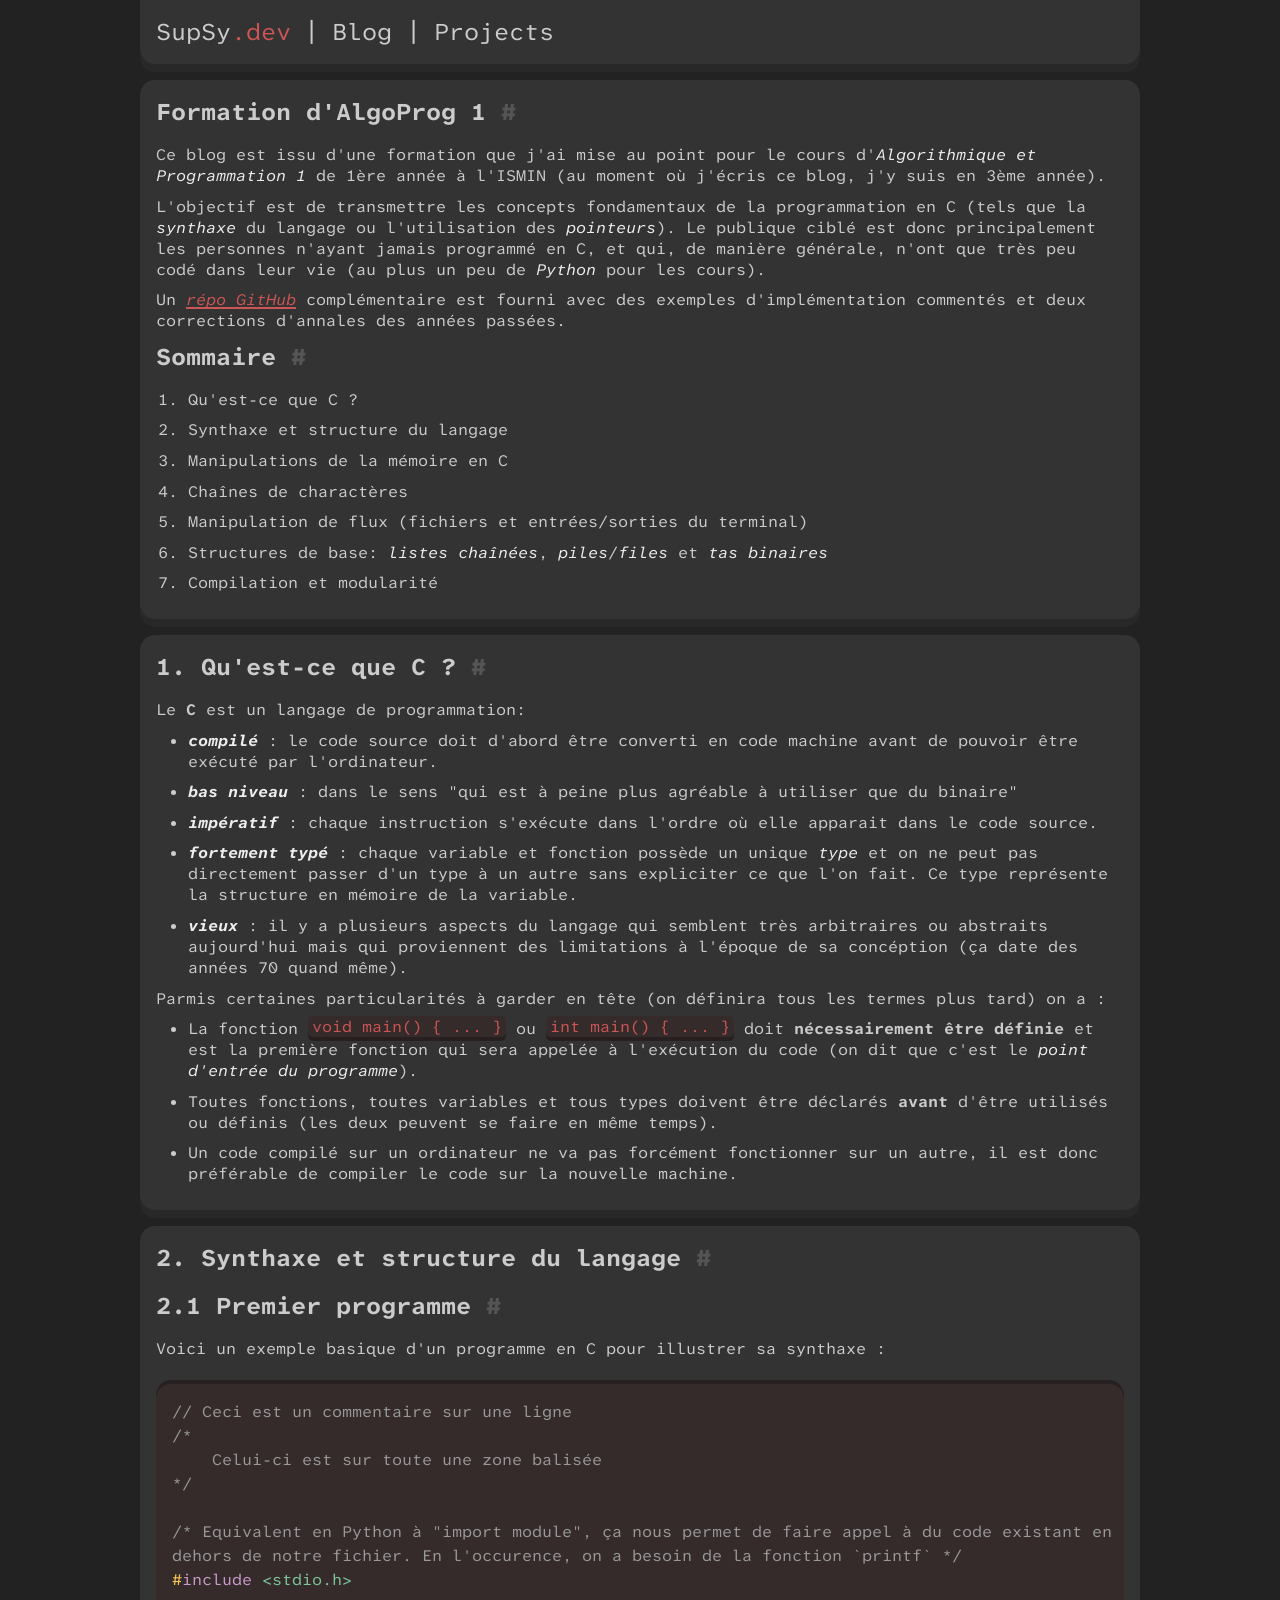
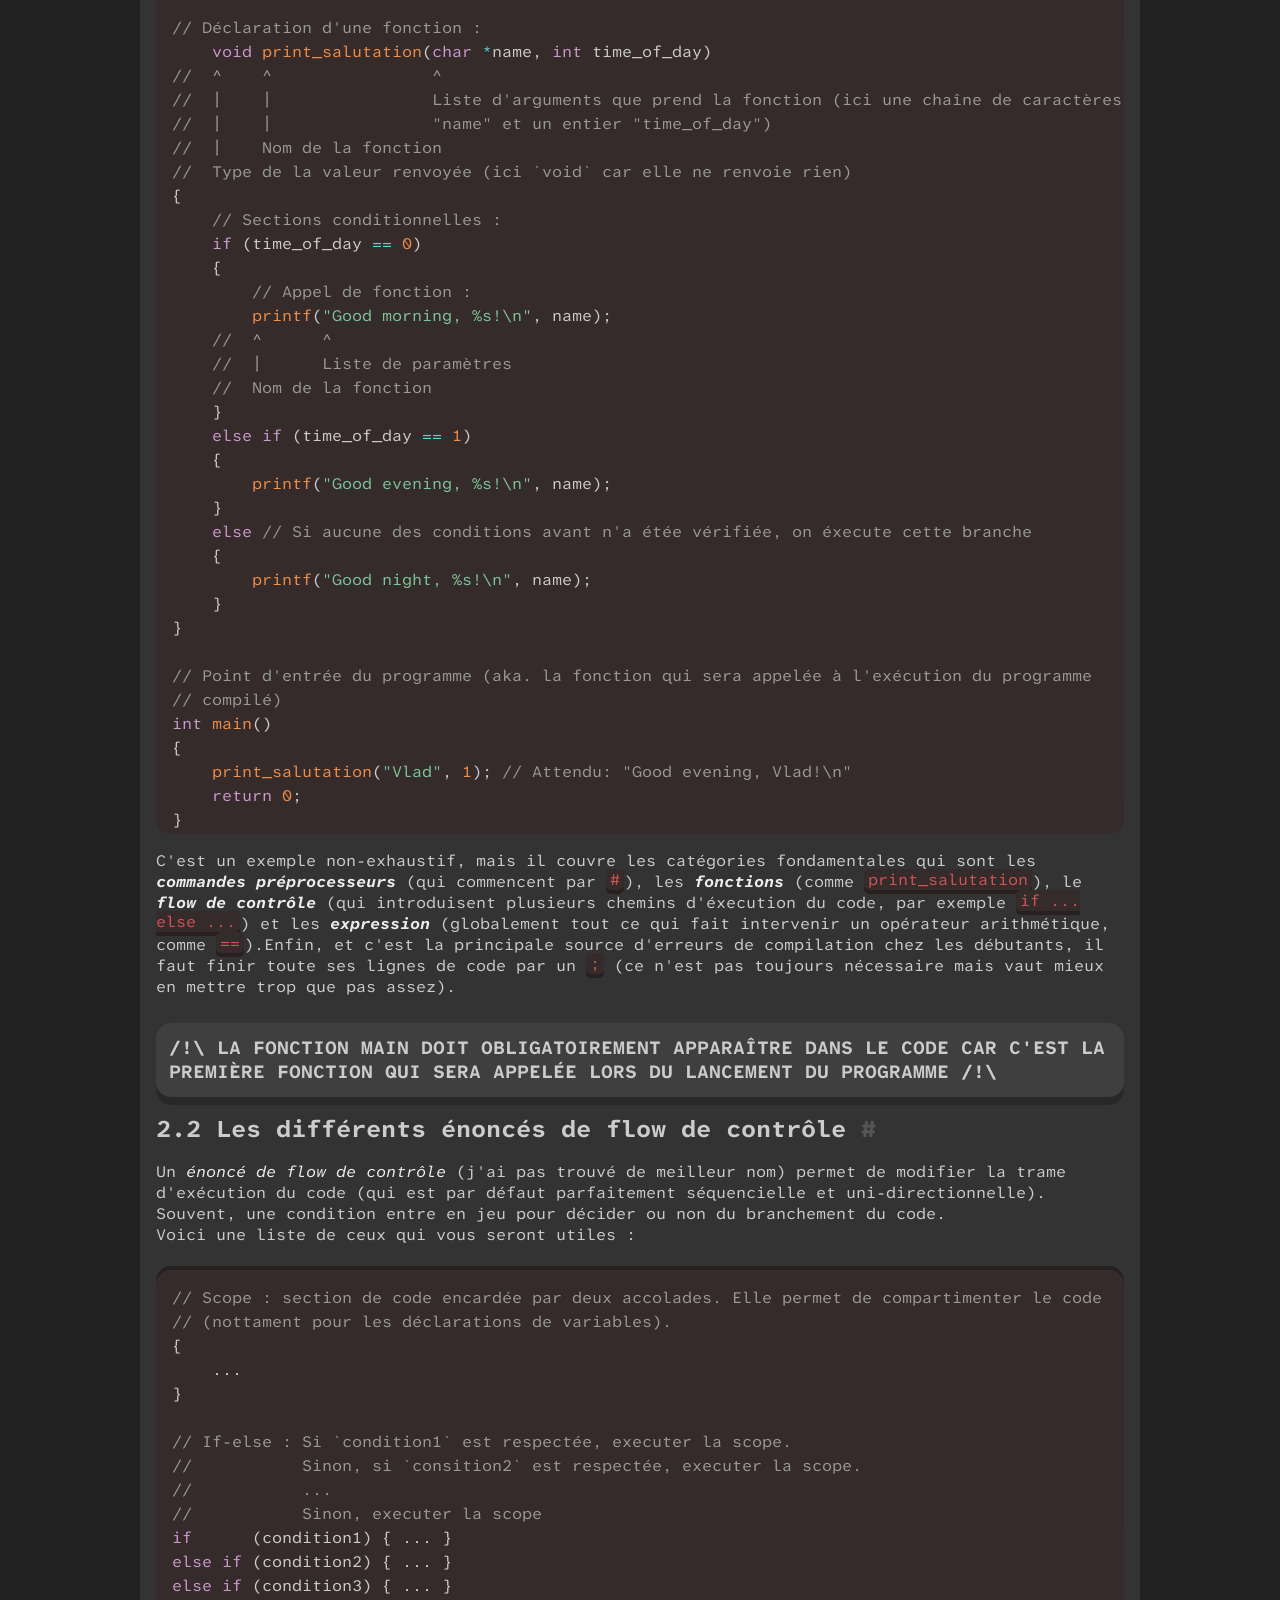
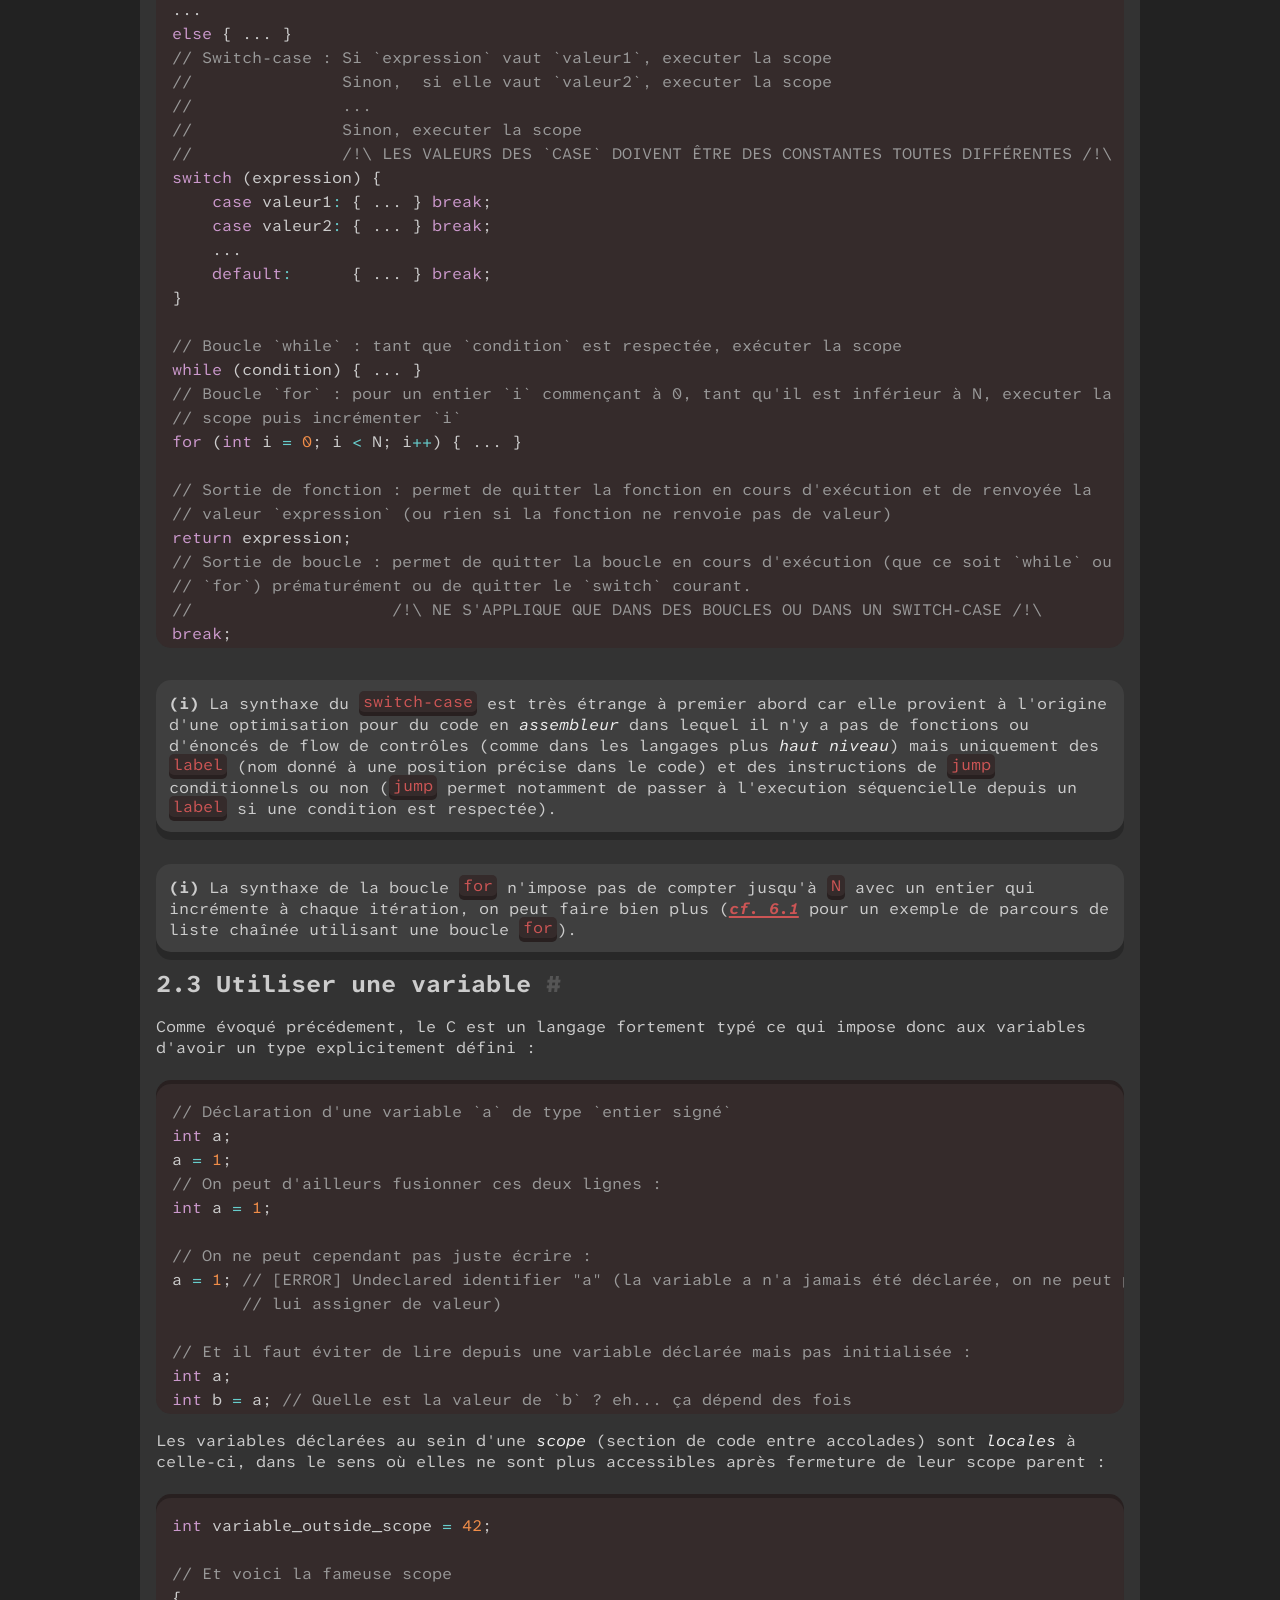
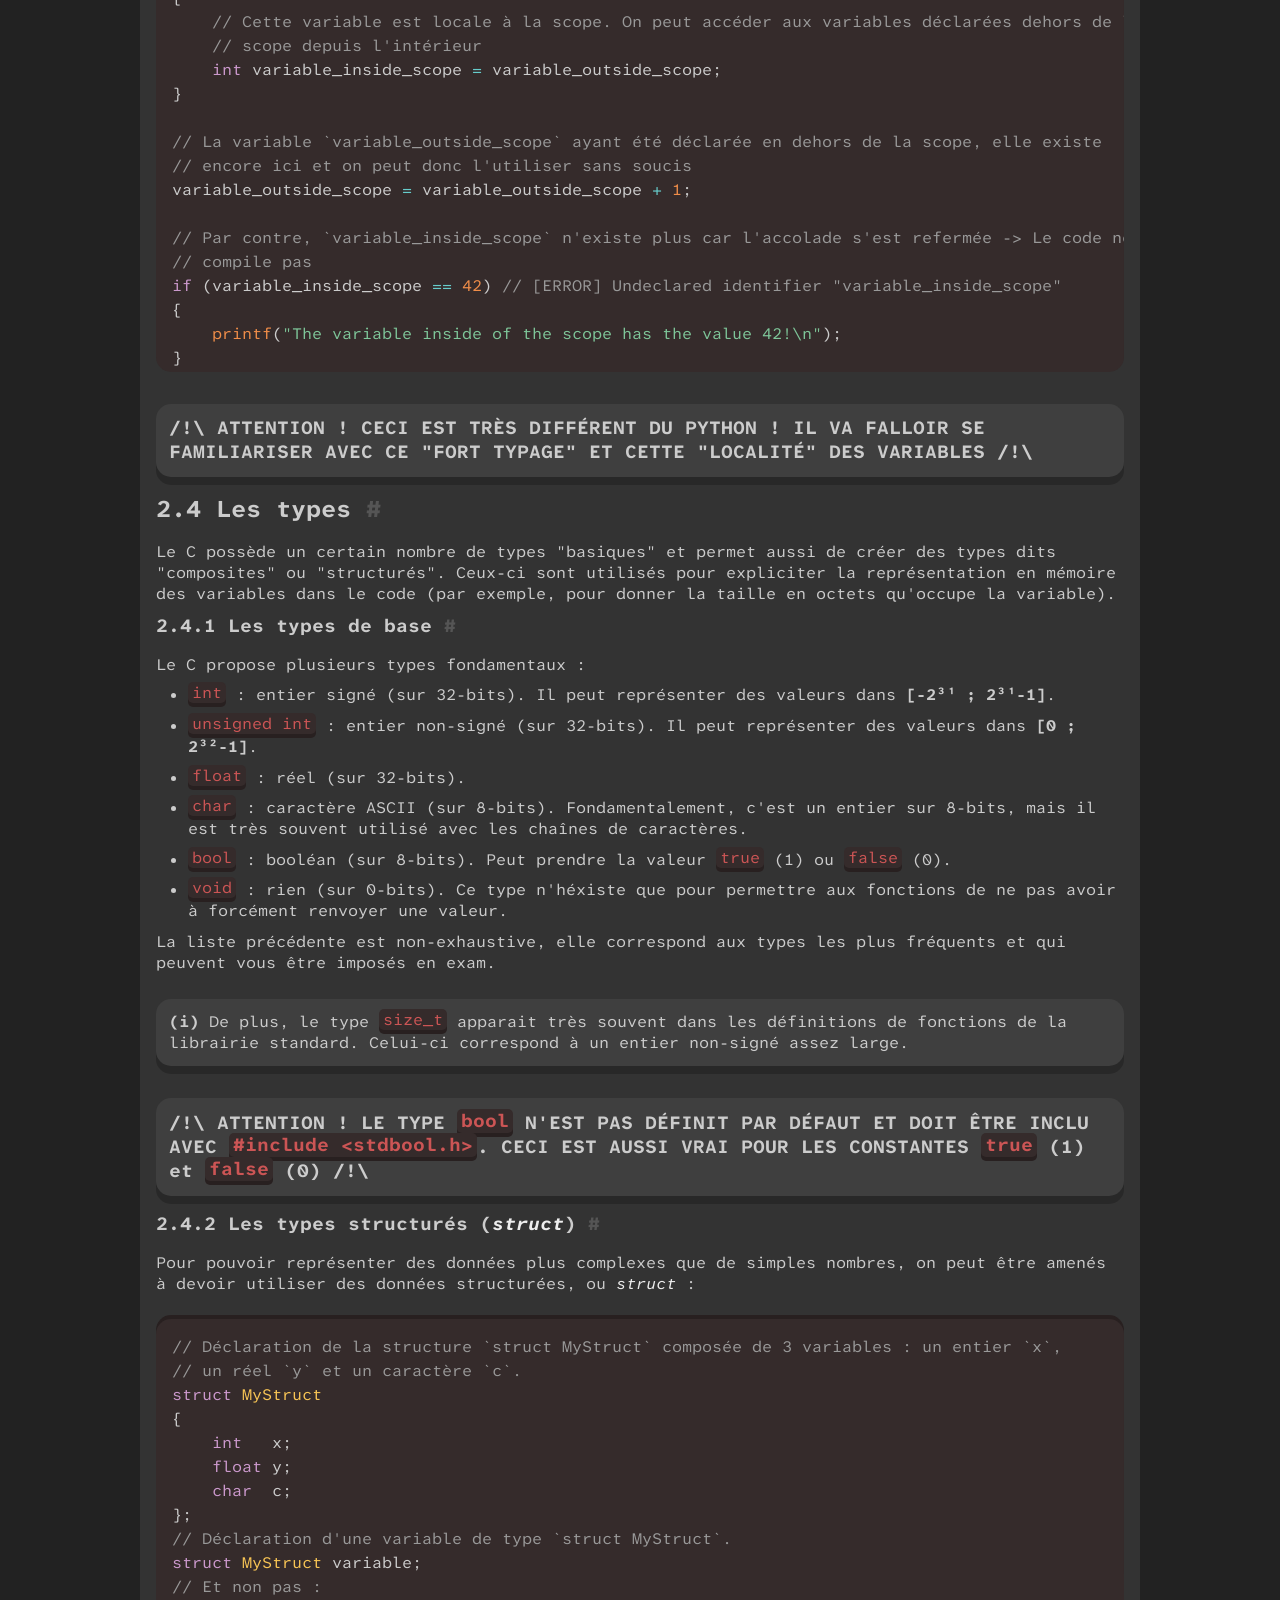
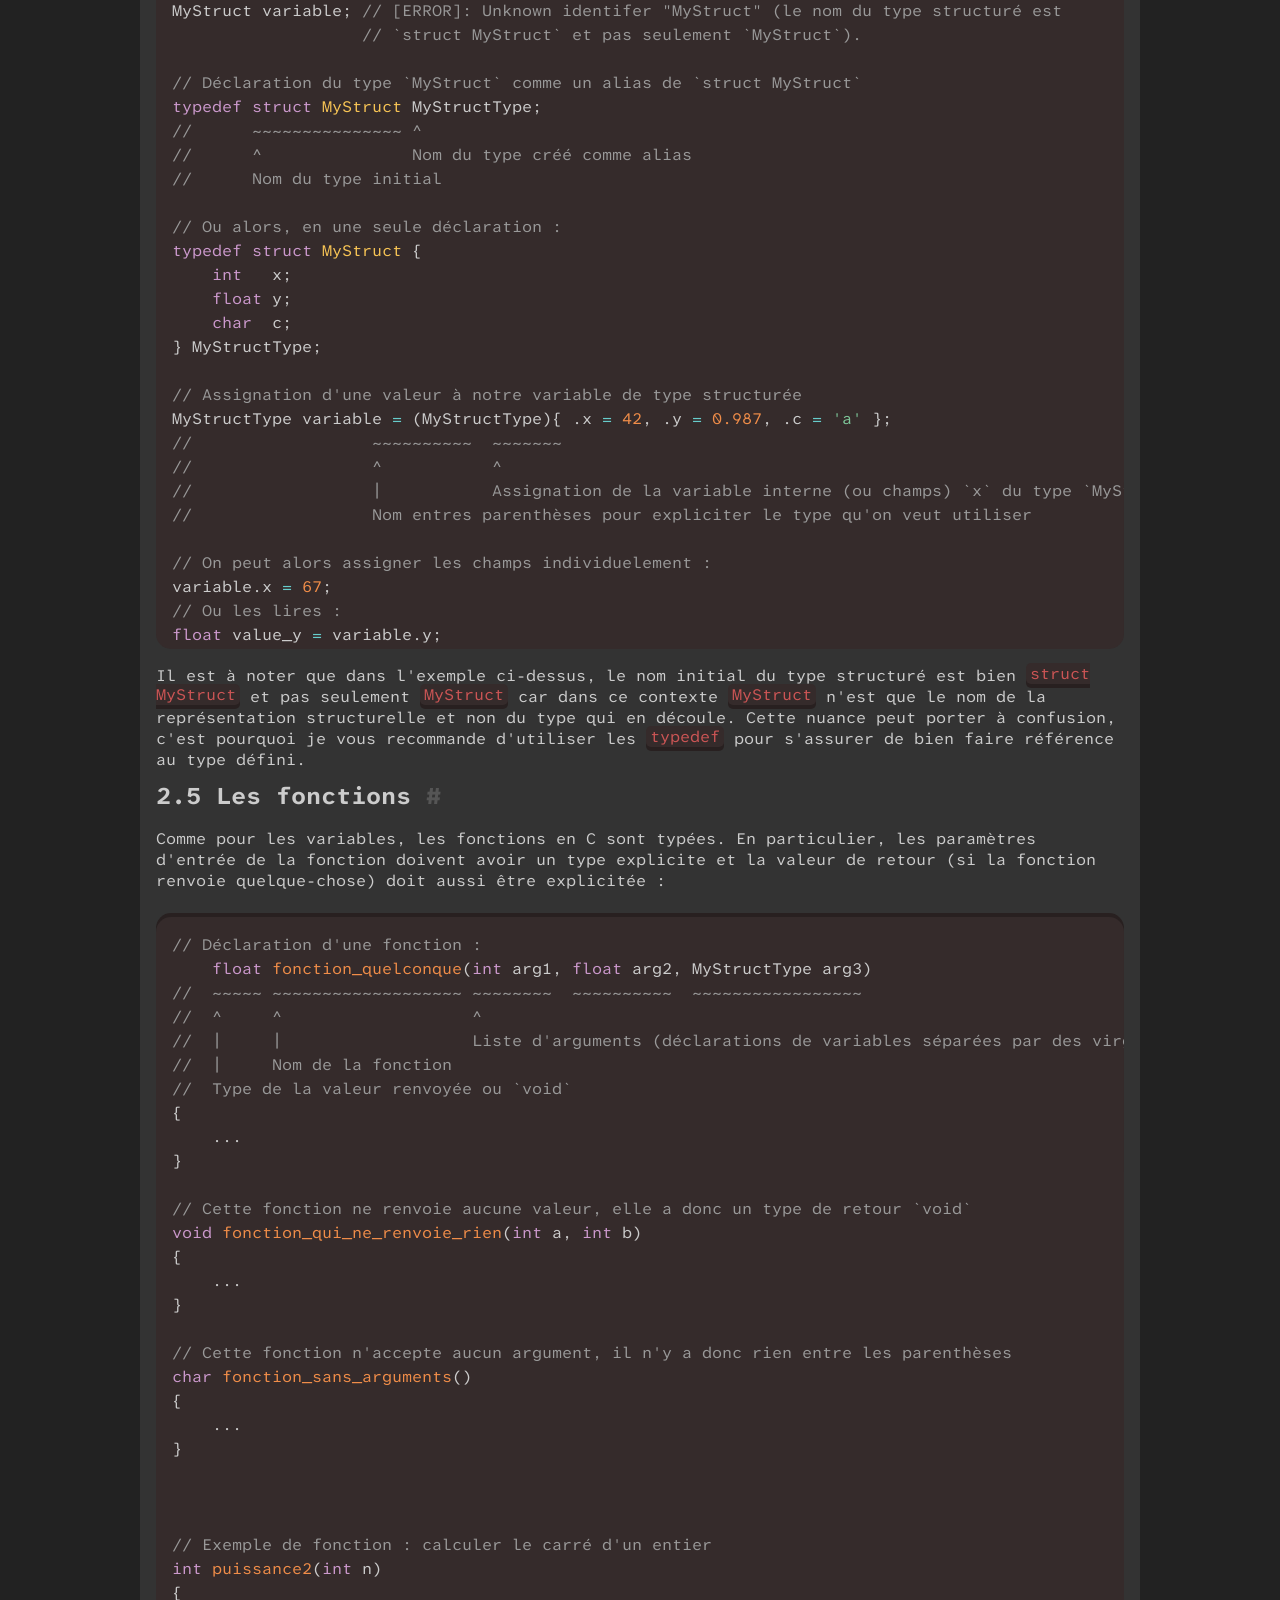
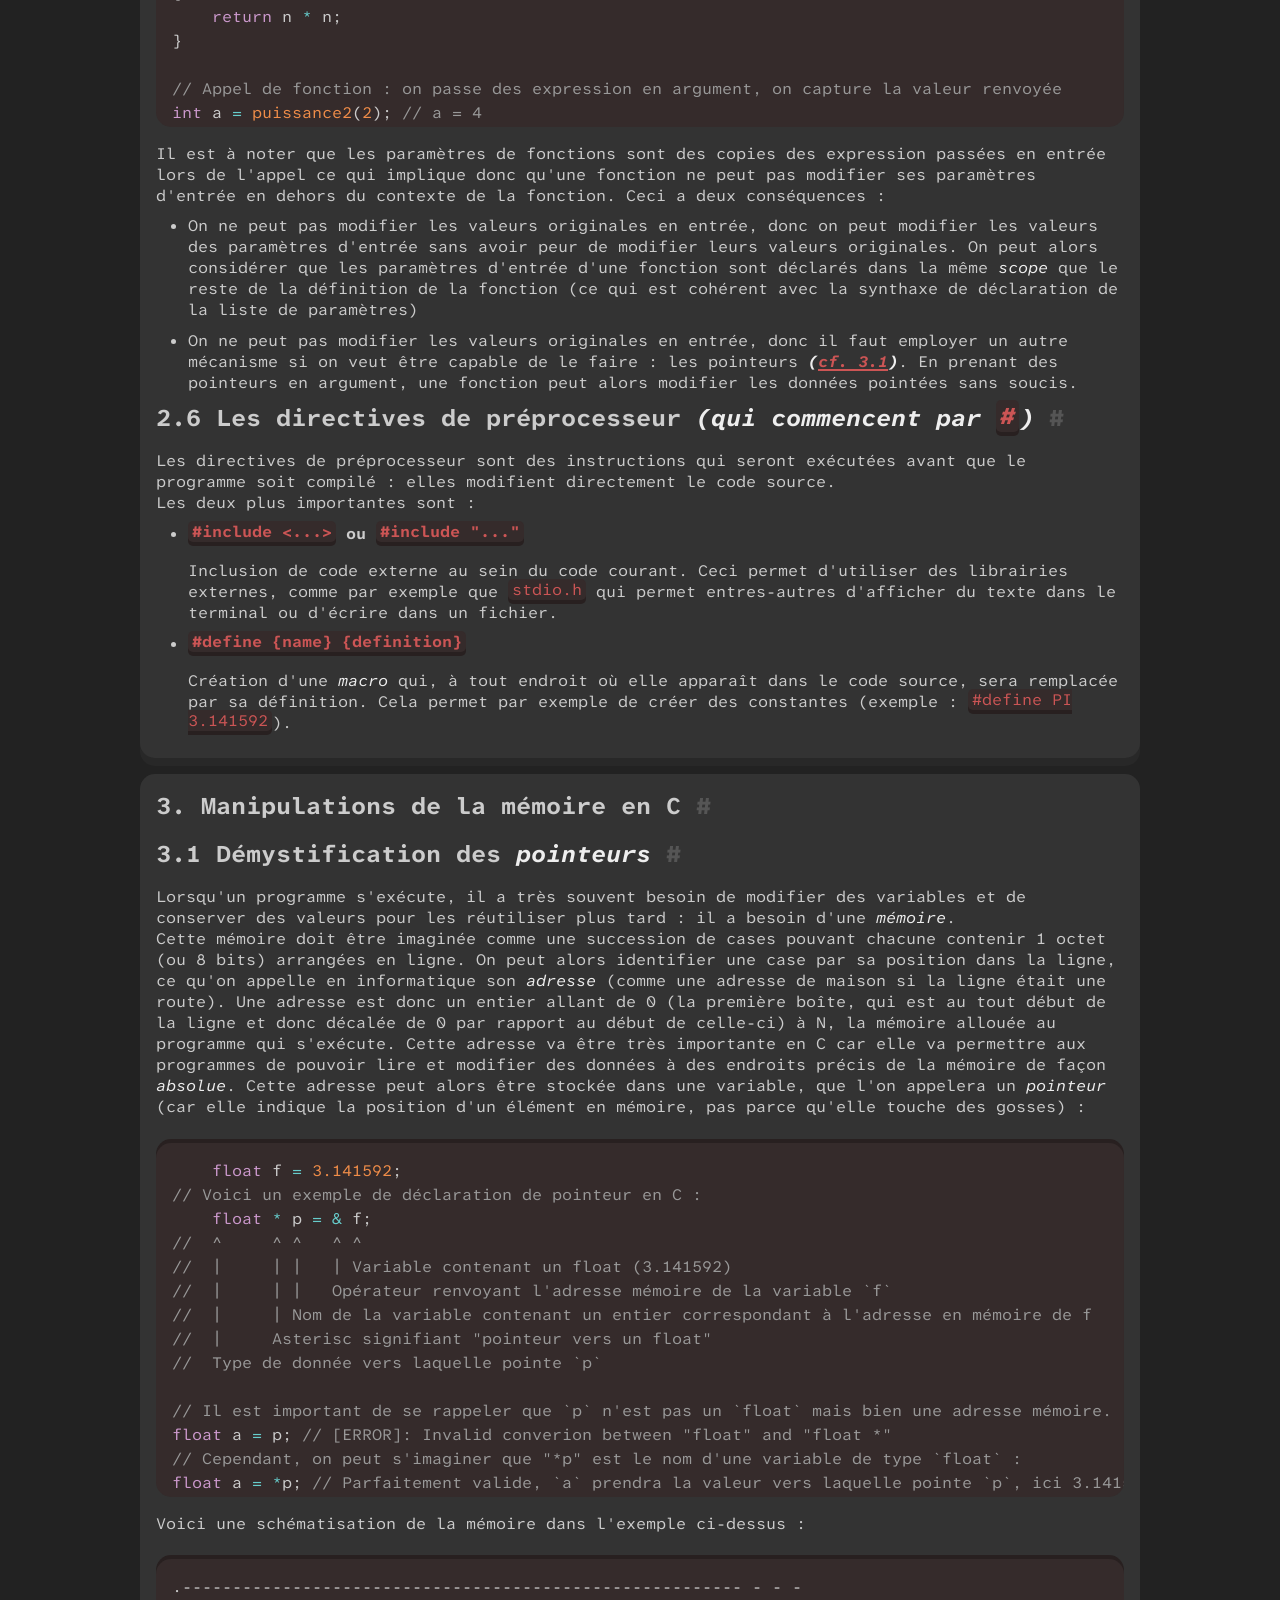
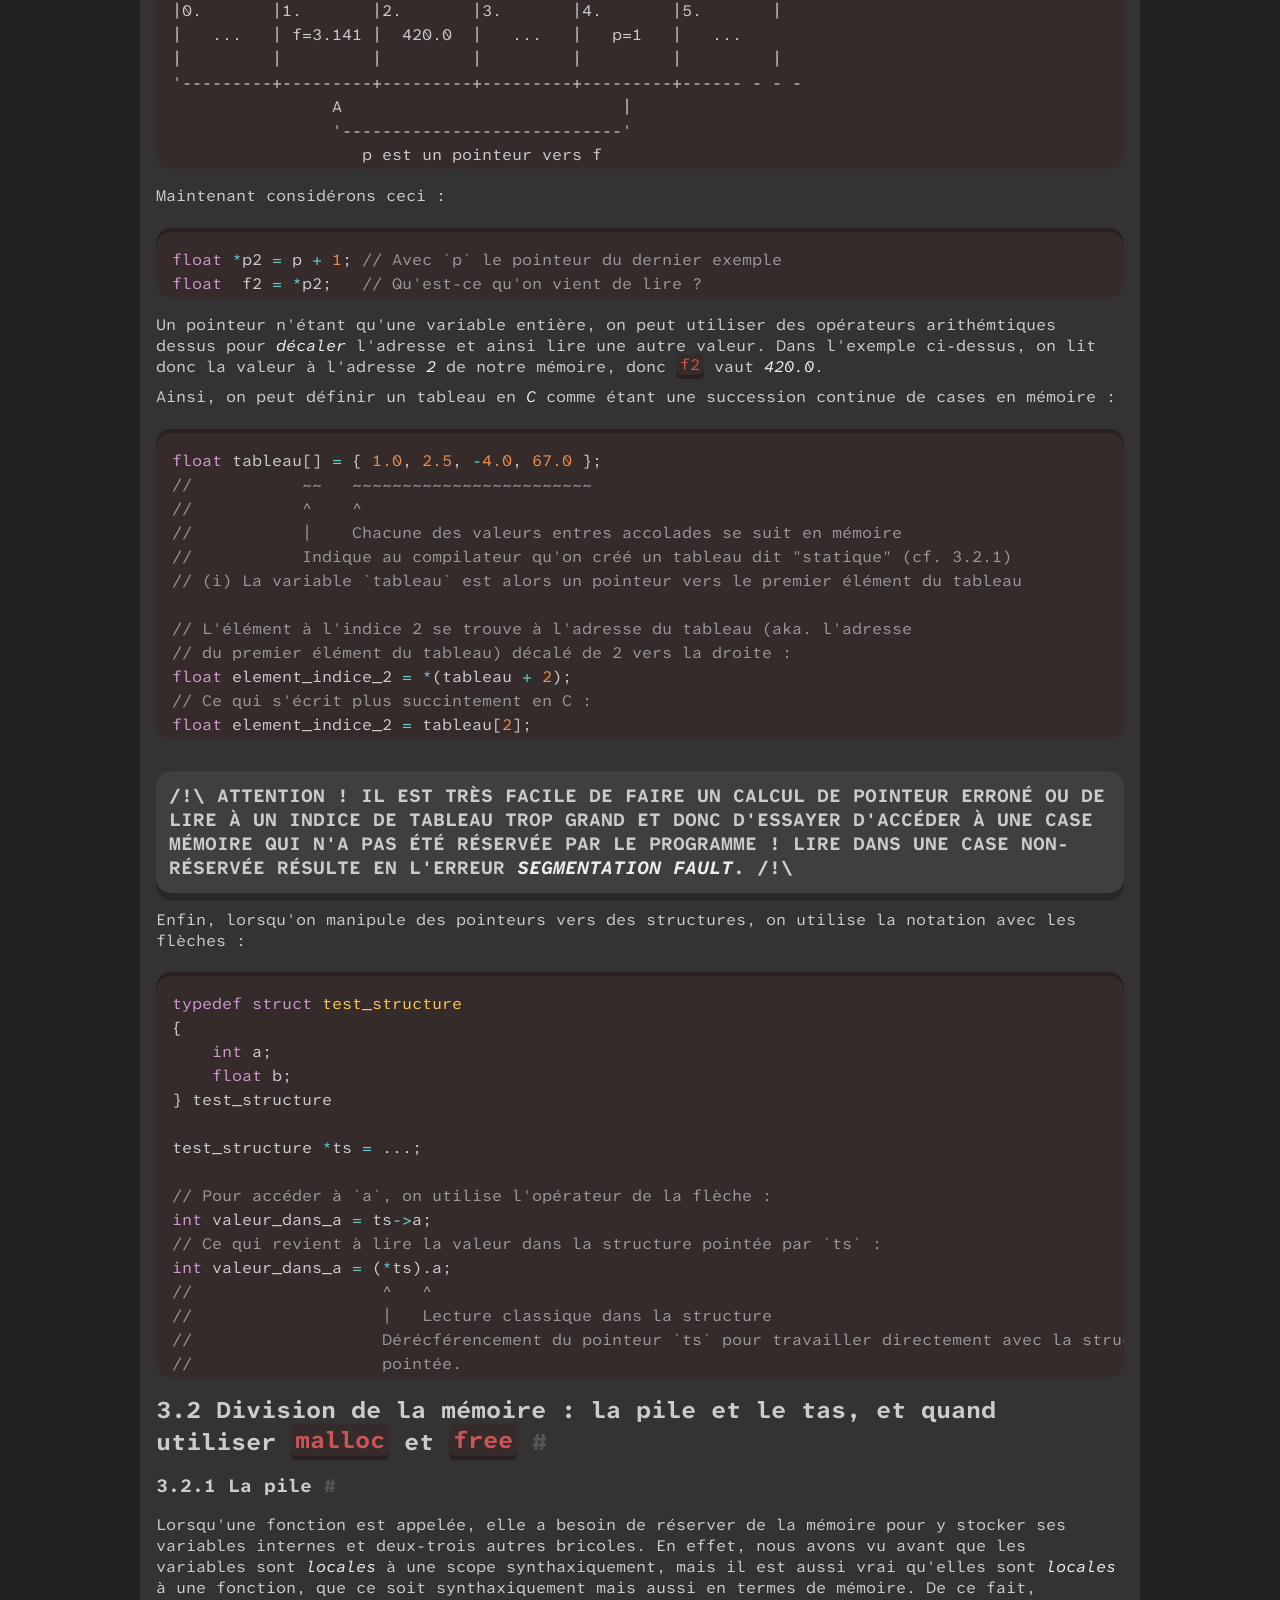
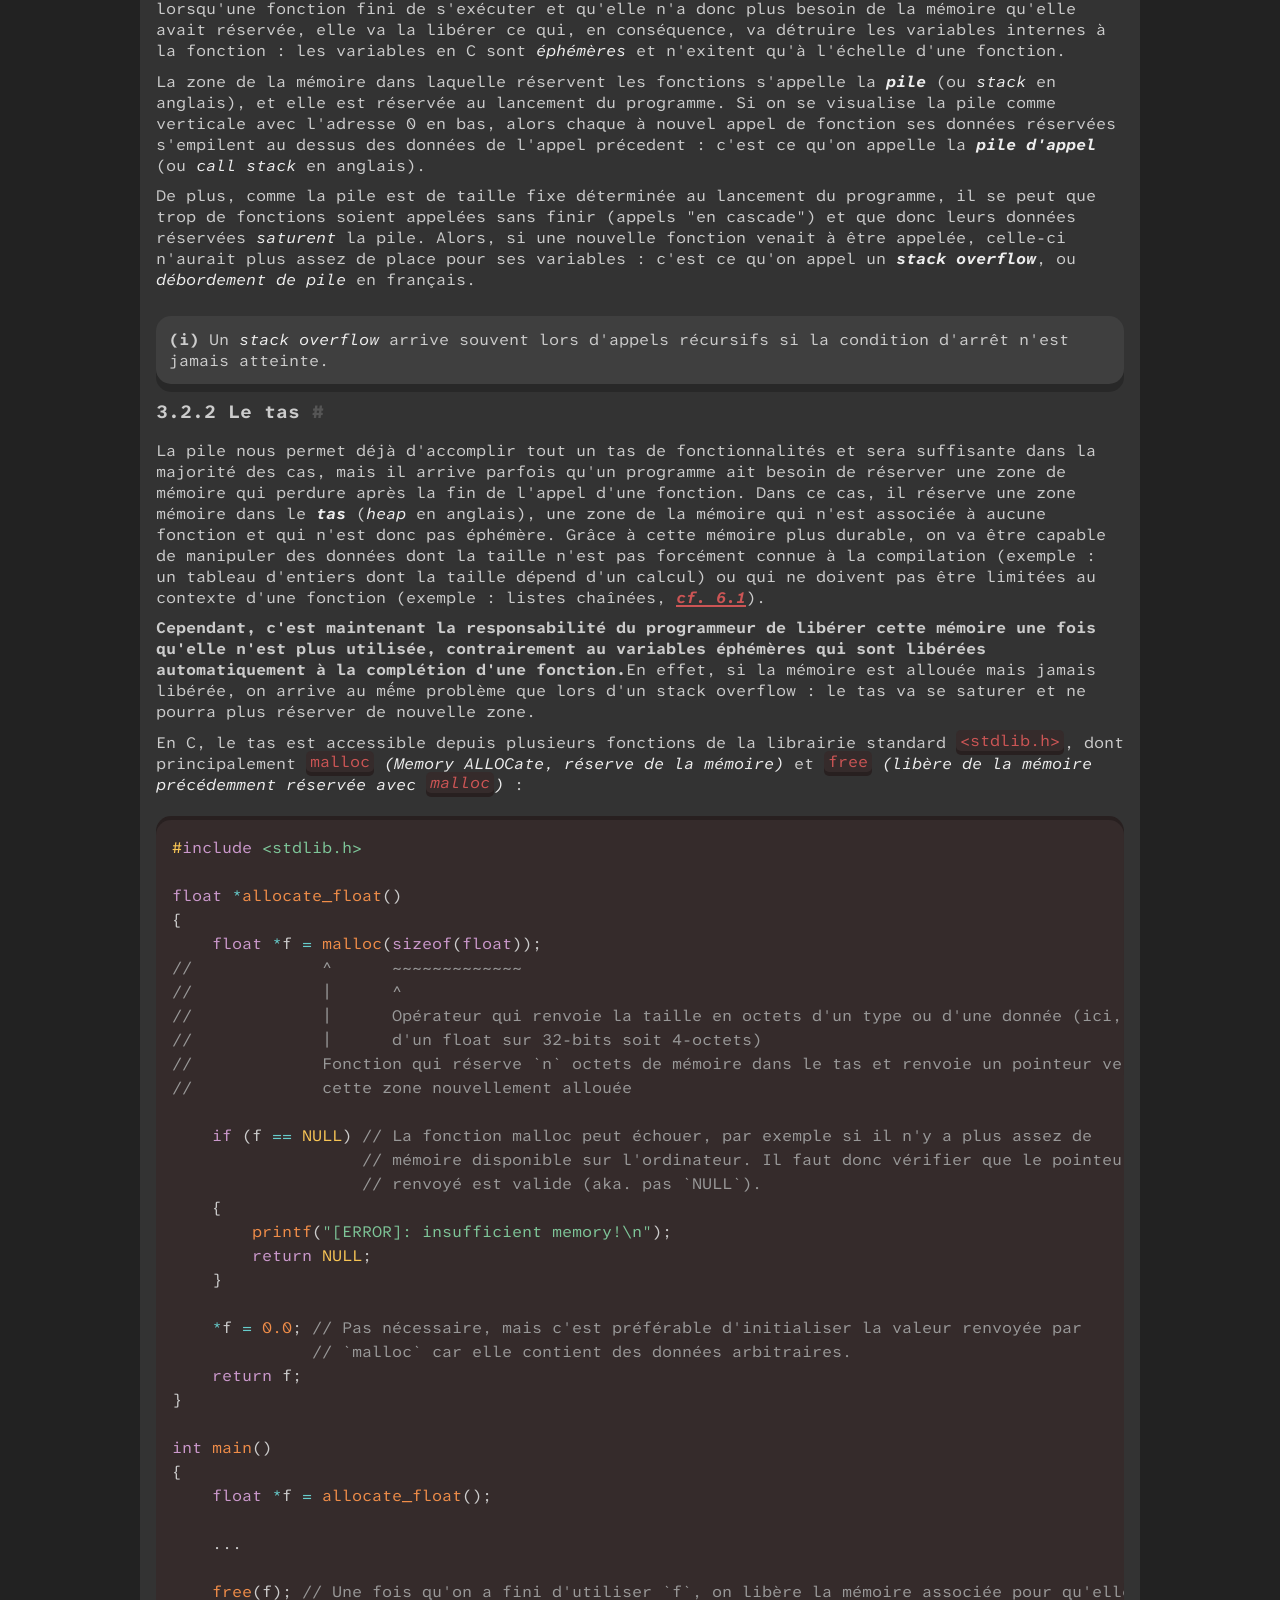
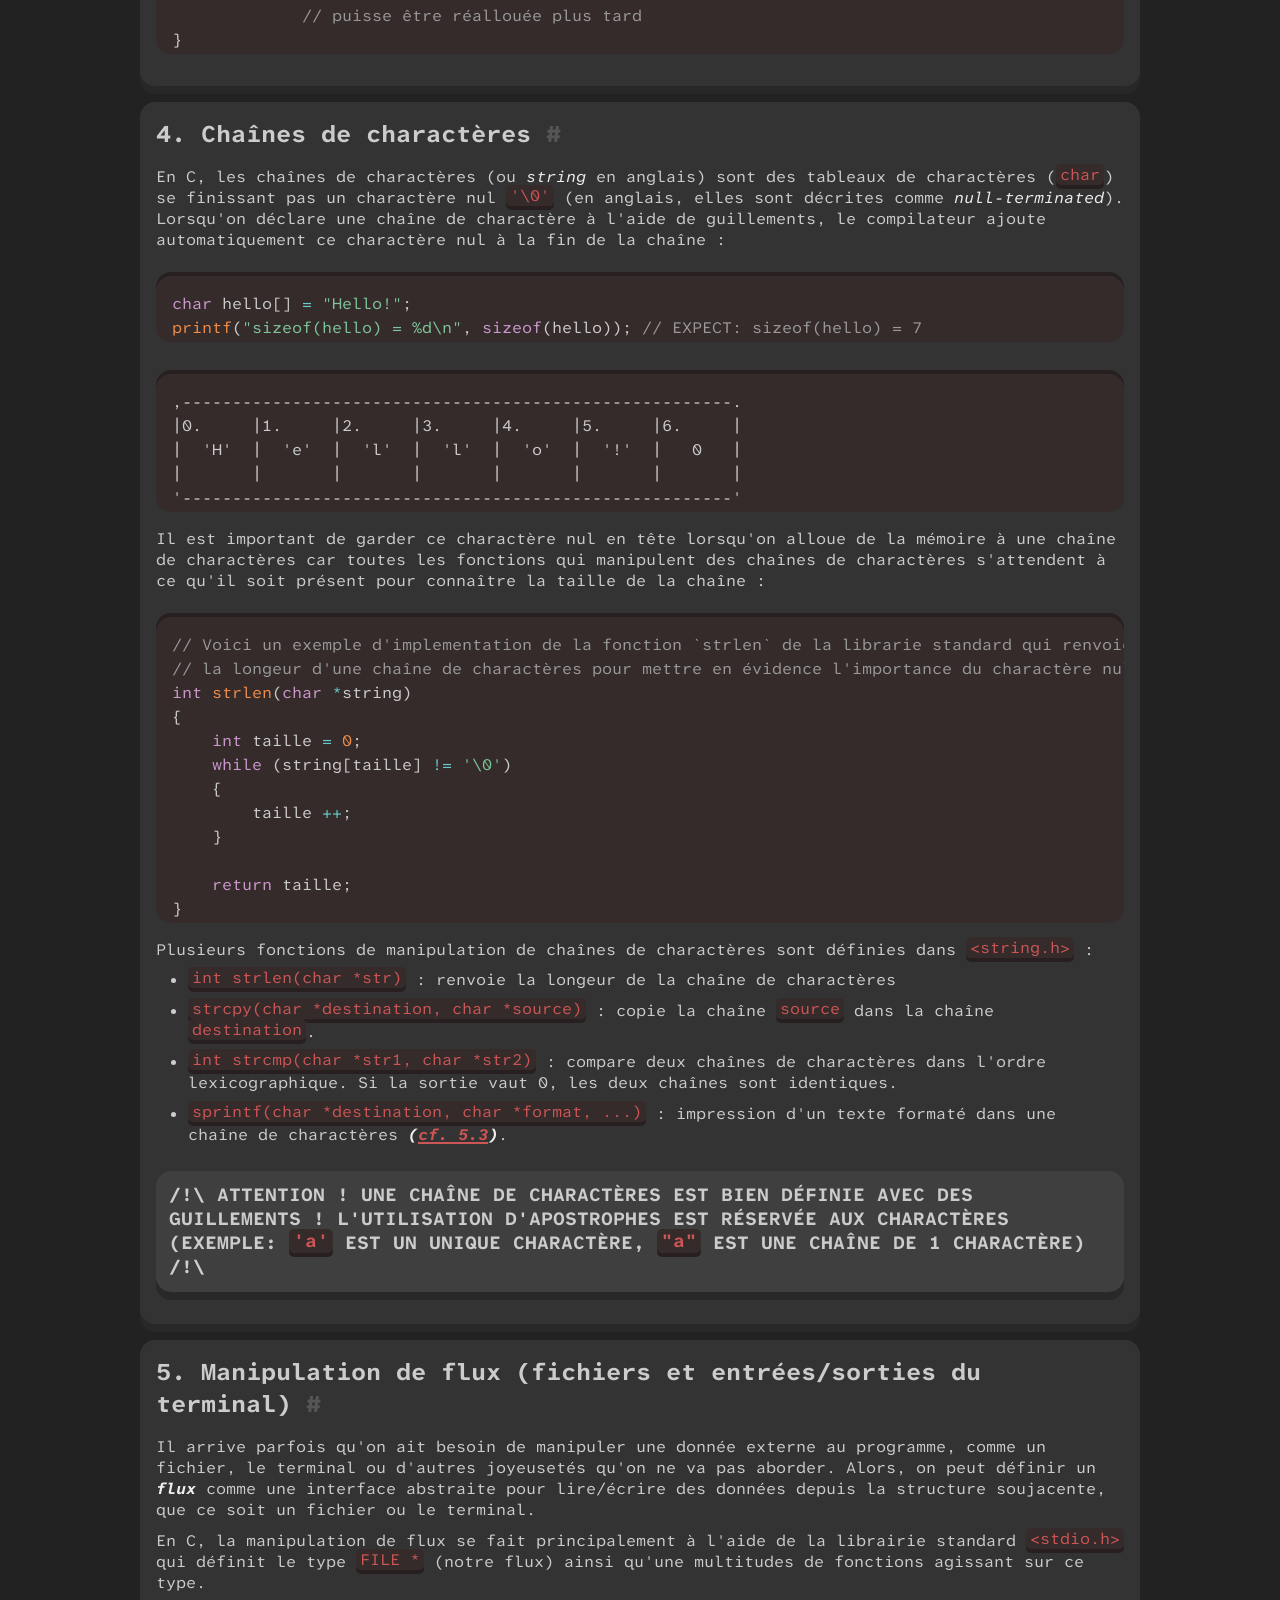
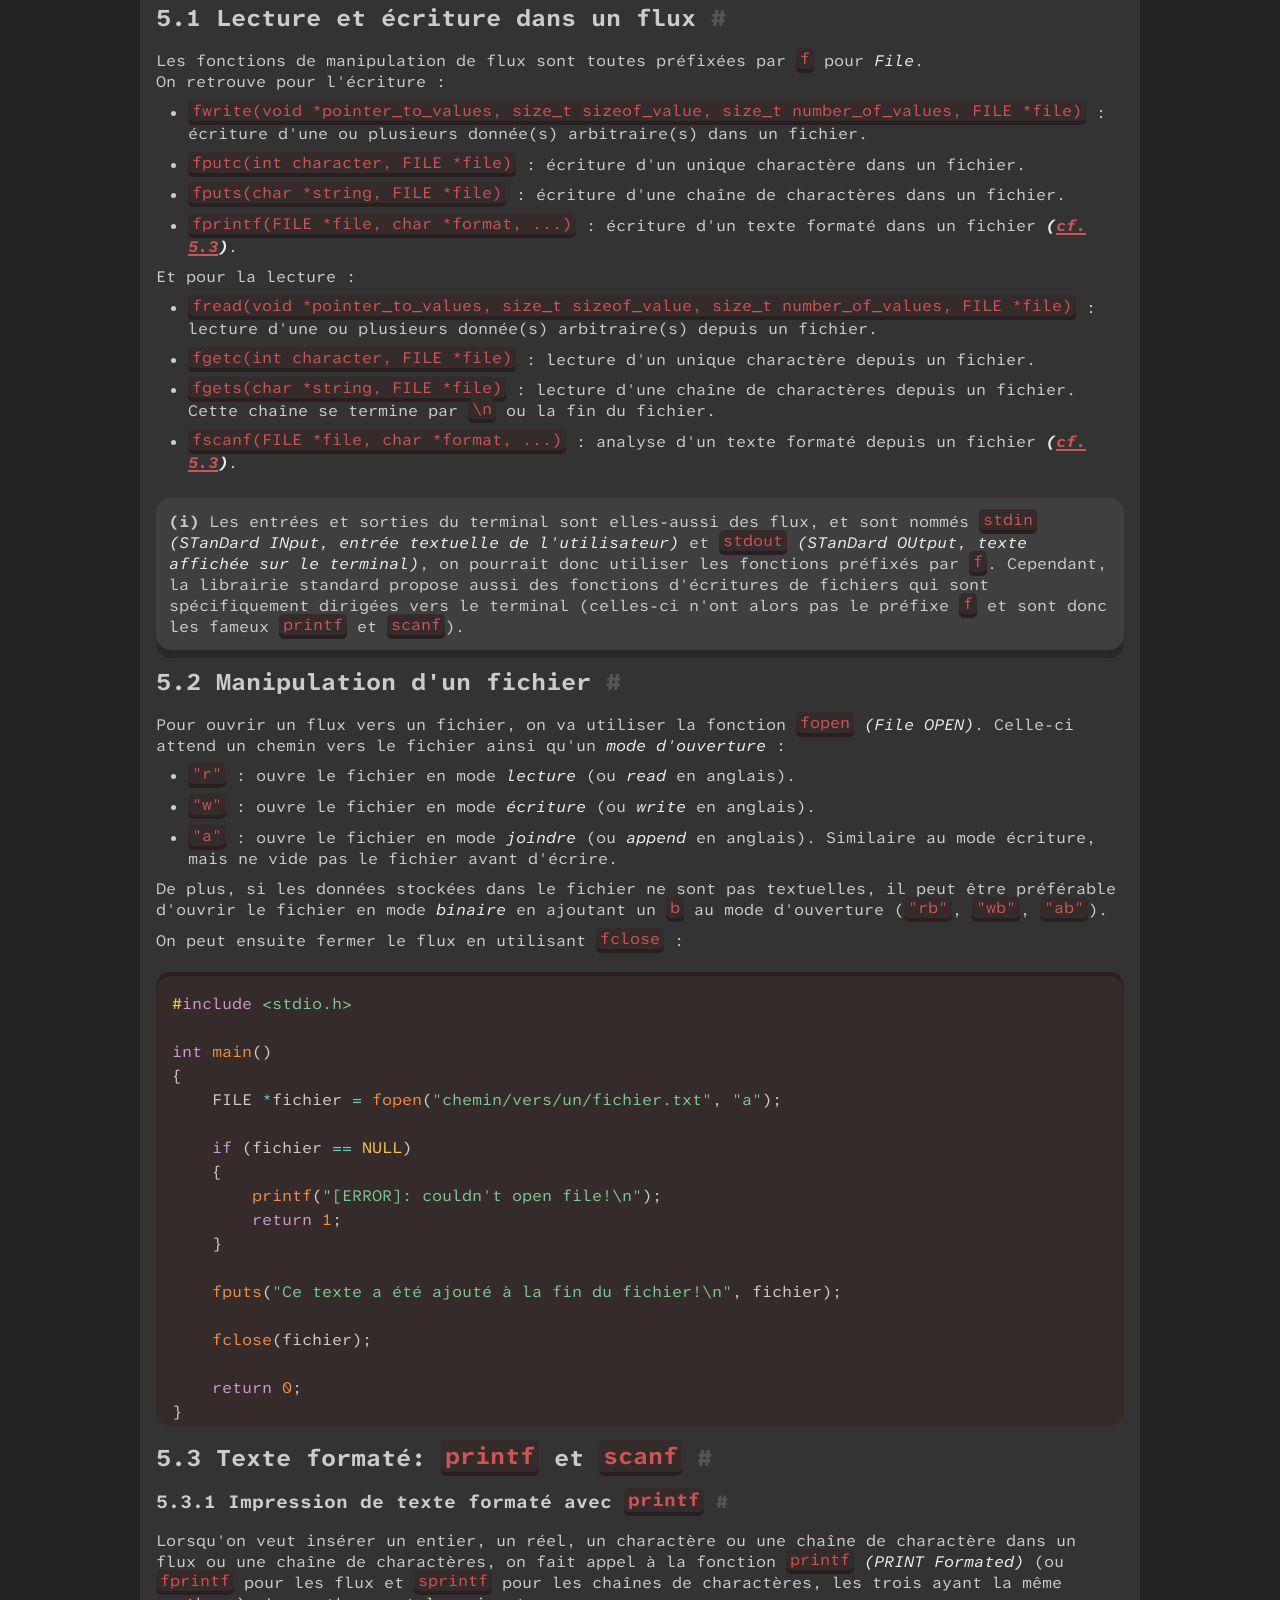
==== blogs/algo_prog1/index.html @ bb6ac91c "- Added "date_updated" field in lists - Changed generation to generate html file where the md is, mi" ====
<!DOCTYPE html>
<html lang="fr">
<head>
    <meta charset="UTF-8">
    <meta name="viewport" content="width=device-width, initial-scale=1.0">
    <link rel="stylesheet" href="../../style.css" type="text/css"/>
    <link rel="stylesheet" href="../../external/prism.css"/>
    <!-- <link rel="icon" href="icons/supsy.png"> -->
    <title>supsy.dev - Blog - Formation d'AlgoProg 1</title>
    <!-- <FONT> -->
        <link rel="preconnect" href="https://fonts.googleapis.com">
        <link rel="preconnect" href="https://fonts.gstatic.com" crossorigin>
        <link href="https://fonts.googleapis.com/css2?family=Atkinson+Hyperlegible+Mono:ital,wght@0,293;1,293&display=swap" rel="stylesheet">
    <!-- </FONT> -->
    <base href="">
</head>
<body>
    <main>
        <header>
            <p><a href="../../index.html">SupSy<span class="text-accent">.dev</span></a></p>
            <p class="no-select">|</p>
            <p><a href="../../blog.html">Blog</a></p>
            <p class="no-select">|</p>
            <p><a href="../../projects.html">Projects</a></p>
        </header>
        <section>
            <h1><span class="anchor" id="Formation"></span>Formation d'AlgoProg 1 <a class="text-dim" href="#Formation">#</a></h1>
            <p>
                Ce blog est issu d'une formation que j'ai mise au point pour le cours d'<i>Algorithmique et Programmation 1</i> de 1ère année à l'ISMIN (au moment où j'écris ce blog, j'y suis en 3ème année).
            </p>
            <p>
                L'objectif est de transmettre les concepts fondamentaux de la programmation en C (tels que la <i>synthaxe</i> du langage ou l'utilisation des <i>pointeurs</i>). Le publique ciblé est donc principalement les personnes n'ayant jamais programmé en C, et qui, de manière générale, n'ont que très peu codé dans leur vie (au plus un peu de <i>Python</i> pour les cours).
            </p>
            <p>
                Un <i><a class="text-accent underline" href="https://github.com/SupSyDeMarciou/formation_algoprog1">répo GitHub</a></i> complémentaire est fourni avec des exemples d'implémentation commentés et deux corrections d'annales des années passées.
            </p>
            <h2><span class="anchor" id="Sommaire"></span>Sommaire <a class="text-dim" href="#Sommaire">#</a></h2>
            <ol>
                <li>
                    <p>
                        Qu'est-ce que C ?
                    </p>
                </li>
                <li>
                    <p>
                        Synthaxe et structure du langage
                    </p>
                </li>
                <li>
                    <p>
                        Manipulations de la mémoire en C
                    </p>
                </li>
                <li>
                    <p>
                        Chaînes de charactères
                    </p>
                </li>
                <li>
                    <p>
                        Manipulation de flux (fichiers et entrées/sorties du terminal)
                    </p>
                </li>
                <li>
                    <p>
                        Structures de base: <i>listes chaînées</i>, <i>piles</i>/<i>files</i> et <i>tas binaires</i>
                    </p>
                </li>
                <li>
                    <p>
                        Compilation et modularité
                    </p>
                </li>
            </ol>
        </section>
        <section>
            <h1><span class="anchor" id="1"></span>1. Qu'est-ce que C ? <a class="text-dim" href="#1">#</a></h1>
            <p>
                Le <b>C</b> est un langage de programmation:
            </p>
            <ul>
                <li>
                    <p>
                        <b><i>compilé</i></b> : le code source doit d'abord être converti en code machine avant de pouvoir être exécuté par l'ordinateur.
                    </p>
                </li>
                <li>
                    <p>
                        <b><i>bas niveau</i></b> : dans le sens "qui est à peine plus agréable à utiliser que du binaire"
                    </p>
                </li>
                <li>
                    <p>
                        <b><i>impératif</i></b> : chaque instruction s'exécute dans l'ordre où elle apparait dans le code source.
                    </p>
                </li>
                <li>
                    <p>
                        <b><i>fortement typé</i></b> : chaque variable et fonction possède un unique <i>type</i> et on ne peut pas directement passer d'un type à un autre sans expliciter ce que l'on fait. Ce type représente la structure en mémoire de la variable.
                    </p>
                </li>
                <li>
                    <p>
                        <b><i>vieux</i></b> : il y a plusieurs aspects du langage qui semblent très arbitraires ou abstraits aujourd'hui mais qui proviennent des limitations à l'époque de sa concéption (ça date des années 70 quand même).
                    </p>
                </li>
            </ul>
            <p>
                Parmis certaines particularités à garder en tête (on définira tous les termes plus tard) on a :
            </p>
            <ul>
                <li>
                    <p>
                        La fonction <code class="inline">void main() { ... }</code> ou <code class="inline">int main() { ... }</code> doit <b>nécessairement être définie</b> et est la première fonction qui sera appelée à l'exécution du code (on dit que c'est le <i>point d'entrée du programme</i>).
                    </p>
                </li>
                <li>
                    <p>
                        Toutes fonctions, toutes variables et tous types doivent être déclarés <b>avant</b> d'être utilisés ou définis (les deux peuvent se faire en même temps).
                    </p>
                </li>
                <li>
                    <p>
                        Un code compilé sur un ordinateur ne va pas forcément fonctionner sur un autre, il est donc préférable de compiler le code sur la nouvelle machine.
                    </p>
                </li>
            </ul>
        </section>
        <section>
            <h1><span class="anchor" id="2"></span>2. Synthaxe et structure du langage <a class="text-dim" href="#2">#</a></h1>
            <h2><span class="anchor" id="2.1"></span>2.1 Premier programme <a class="text-dim" href="#2.1">#</a></h2>
            <p>
                Voici un exemple basique d'un programme en C pour illustrer sa synthaxe :
            </p>
            <pre class="code-box"><code class="language-c">// Ceci est un commentaire sur une ligne
/*
    Celui-ci est sur toute une zone balisée
*/

/* Equivalent en Python à "import module", ça nous permet de faire appel à du code existant en
dehors de notre fichier. En l'occurence, on a besoin de la fonction `printf` */
#include &ltstdio.h> 

// Déclaration d'une fonction :
    void print_salutation(char *name, int time_of_day)
//  ^    ^                ^
//  |    |                Liste d'arguments que prend la fonction (ici une chaîne de caractères 
//  |    |                "name" et un entier "time_of_day")
//  |    Nom de la fonction
//  Type de la valeur renvoyée (ici `void` car elle ne renvoie rien)
{
    // Sections conditionnelles :
    if (time_of_day == 0)
    {
        // Appel de fonction :
        printf("Good morning, %s!\n", name);
    //  ^      ^
    //  |      Liste de paramètres
    //  Nom de la fonction
    }
    else if (time_of_day == 1)
    {
        printf("Good evening, %s!\n", name);
    }
    else // Si aucune des conditions avant n'a étée vérifiée, on éxecute cette branche
    {
        printf("Good night, %s!\n", name);
    }
}

// Point d'entrée du programme (aka. la fonction qui sera appelée à l'exécution du programme 
// compilé)
int main()
{
    print_salutation("Vlad", 1); // Attendu: "Good evening, Vlad!\n"
    return 0;
}</code></pre>
            <p>
                C'est un exemple non-exhaustif, mais il couvre les catégories fondamentales qui sont les <b><i>commandes préprocesseurs</i></b> (qui commencent par <code class="inline">#</code>), les <b><i>fonctions</i></b> (comme <code class="inline">print_salutation</code>), le <b><i>flow de contrôle</i></b> (qui introduisent plusieurs chemins d'éxecution du code, par exemple <code class="inline">if ... else ...</code>) et les <b><i>expression</i></b> (globalement tout ce qui fait intervenir un opérateur arithmétique, comme <code class="inline">==</code>).Enfin, et c'est la principale source d'erreurs de compilation chez les débutants, il faut finir toute ses lignes de code par un <code class="inline">;</code> (ce n'est pas toujours nécessaire mais vaut mieux en mettre trop que pas assez).
            </p>
            <hgroup>
                <h3>/!\ LA FONCTION MAIN DOIT OBLIGATOIREMENT APPARAÎTRE DANS LE CODE CAR C'EST LA PREMIÈRE FONCTION QUI SERA APPELÉE LORS DU LANCEMENT DU PROGRAMME /!\</h3>
            </hgroup>
            <h2><span class="anchor" id="2.2"></span>2.2 Les différents énoncés de flow de contrôle <a class="text-dim" href="#2.2">#</a></h2>
            <p>
                Un <i>énoncé de flow de contrôle</i> (j'ai pas trouvé de meilleur nom) permet de modifier la trame d'exécution du code (qui est par défaut parfaitement séquencielle et uni-directionnelle). Souvent, une condition entre en jeu pour décider ou non du branchement du code.<br/>
                Voici une liste de ceux qui vous seront utiles :
            </p>
            <pre class="code-box"><code class="language-c">// Scope : section de code encardée par deux accolades. Elle permet de compartimenter le code 
// (nottament pour les déclarations de variables).
{
    ...
}

// If-else : Si `condition1` est respectée, executer la scope.
//           Sinon, si `consition2` est respectée, executer la scope.
//           ...
//           Sinon, executer la scope
if      (condition1) { ... }
else if (condition2) { ... }
else if (condition3) { ... }
...
else { ... }
// Switch-case : Si `expression` vaut `valeur1`, executer la scope
//               Sinon,  si elle vaut `valeur2`, executer la scope
//               ...
//               Sinon, executer la scope 
//               /!\ LES VALEURS DES `CASE` DOIVENT ÊTRE DES CONSTANTES TOUTES DIFFÉRENTES /!\ 
switch (expression) {
    case valeur1: { ... } break;
    case valeur2: { ... } break;
    ...
    default:      { ... } break;
} 

// Boucle `while` : tant que `condition` est respectée, exécuter la scope 
while (condition) { ... }
// Boucle `for` : pour un entier `i` commençant à 0, tant qu'il est inférieur à N, executer la 
// scope puis incrémenter `i`
for (int i = 0; i &lt N; i++) { ... }

// Sortie de fonction : permet de quitter la fonction en cours d'exécution et de renvoyée la 
// valeur `expression` (ou rien si la fonction ne renvoie pas de valeur)
return expression;
// Sortie de boucle : permet de quitter la boucle en cours d'exécution (que ce soit `while` ou 
// `for`) prématurément ou de quitter le `switch` courant. 
//                    /!\ NE S'APPLIQUE QUE DANS DES BOUCLES OU DANS UN SWITCH-CASE /!\ 
break;</code></pre>
            <hgroup>
                <p>
                    <b>(i)</b> La synthaxe du <code class="inline">switch-case</code> est très étrange à premier abord car elle provient à l'origine d'une optimisation pour du code en <i>assembleur</i> dans lequel il n'y a pas de fonctions ou d'énoncés de flow de contrôles (comme dans les langages plus <i>haut niveau</i>) mais uniquement des <code class="inline">label</code> (nom donné à une position précise dans le code) et des instructions de <code class="inline">jump</code> conditionnels ou non (<code class="inline">jump</code> permet notamment de passer à l'execution séquencielle depuis un <code class="inline">label</code> si une condition est respectée).
                </p>
            </hgroup>
            <hgroup>
                <p>
                    <b>(i)</b> La synthaxe de la boucle <code class="inline">for</code> n'impose pas de compter jusqu'à <code class="inline">N</code> avec un entier qui incrémente à chaque itération, on peut faire bien plus (<b><i><a class="text-accent underline" href="#6.1">cf. 6.1</a></i></b> pour un exemple de parcours de liste chaînée utilisant une boucle <code class="inline">for</code>). 
                </p>
            </hgroup>
            <h2><span class="anchor" id="2.3"></span>2.3 Utiliser une variable <a class="text-dim" href="#2.3">#</a></h2>
            <p>
                Comme évoqué précédement, le C est un langage fortement typé ce qui impose donc aux variables d'avoir un type explicitement défini :
            </p>
            <pre class="code-box"><code class="language-c">// Déclaration d'une variable `a` de type `entier signé`
int a;
a = 1;
// On peut d'ailleurs fusionner ces deux lignes :
int a = 1;

// On ne peut cependant pas juste écrire :
a = 1; // [ERROR] Undeclared identifier "a" (la variable a n'a jamais été déclarée, on ne peut pas
       // lui assigner de valeur)

// Et il faut éviter de lire depuis une variable déclarée mais pas initialisée :
int a;
int b = a; // Quelle est la valeur de `b` ? eh... ça dépend des fois</code></pre>
            <p>
                Les variables déclarées au sein d'une <i>scope</i> (section de code entre accolades) sont <i>locales</i> à celle-ci, dans le sens où elles ne sont plus accessibles après fermeture de leur scope parent :
            </p>
            <pre class="code-box"><code class="language-c">int variable_outside_scope = 42;

// Et voici la fameuse scope
{
    // Cette variable est locale à la scope. On peut accéder aux variables déclarées dehors de la 
    // scope depuis l'intérieur
    int variable_inside_scope = variable_outside_scope;
}

// La variable `variable_outside_scope` ayant été déclarée en dehors de la scope, elle existe
// encore ici et on peut donc l'utiliser sans soucis
variable_outside_scope = variable_outside_scope + 1;

// Par contre, `variable_inside_scope` n'existe plus car l'accolade s'est refermée -> Le code ne
// compile pas
if (variable_inside_scope == 42) // [ERROR] Undeclared identifier "variable_inside_scope"
{
    printf("The variable inside of the scope has the value 42!\n");
}</code></pre>
            <hgroup>
                <h3>/!\ ATTENTION ! CECI EST TRÈS DIFFÉRENT DU PYTHON ! IL VA FALLOIR SE FAMILIARISER AVEC CE "FORT TYPAGE" ET CETTE "LOCALITÉ" DES VARIABLES /!\</h3>
            </hgroup>
            <h2><span class="anchor" id="2.4"></span>2.4 Les types <a class="text-dim" href="#2.4">#</a></h2>
            <p>
                Le C possède un certain nombre de types "basiques" et permet aussi de créer des types dits "composites" ou "structurés". Ceux-ci sont utilisés pour expliciter la représentation en mémoire des variables dans le code (par exemple, pour donner la taille en octets qu'occupe la variable).
            </p>
            <h3><span class="anchor" id="2.4.1"></span>2.4.1 Les types de base <a class="text-dim" href="#2.4.1">#</a></h3>
            <p>
                Le C propose plusieurs types fondamentaux :
            </p>
            <ul>
                <li>
                    <p>
                        <code class="inline">int</code> : entier signé (sur 32-bits). Il peut représenter des valeurs dans <b>[-2³¹ ; 2³¹-1]</b>.
                    </p>
                </li>
                <li>
                    <p>
                        <code class="inline">unsigned int</code> : entier non-signé (sur 32-bits). Il peut représenter des valeurs dans <b>[0 ; 2³²-1]</b>.
                    </p>
                </li>
                <li>
                    <p>
                        <code class="inline">float</code> : réel (sur 32-bits).
                    </p>
                </li>
                <li>
                    <p>
                        <code class="inline">char</code> : caractère ASCII (sur 8-bits). Fondamentalement, c'est un entier sur 8-bits, mais il est très souvent utilisé avec les chaînes de caractères.
                    </p>
                </li>
                <li>
                    <p>
                        <code class="inline">bool</code> : booléan (sur 8-bits). Peut prendre la valeur <code class="inline">true</code> (1) ou <code class="inline">false</code> (0).
                    </p>
                </li>
                <li>
                    <p>
                        <code class="inline">void</code> : rien (sur 0-bits). Ce type n'héxiste que pour permettre aux fonctions de ne pas avoir à forcément renvoyer une valeur.
                    </p>
                </li>
            </ul>
            <p>
                La liste précédente est non-exhaustive, elle correspond aux types les plus fréquents et qui peuvent vous être imposés en exam.
            </p>
            <hgroup>
                <p>
                    <b>(i)</b> De plus, le type <code class="inline">size_t</code> apparait très souvent dans les définitions de fonctions de la librairie standard. Celui-ci correspond à un entier non-signé assez large.
                </p>
            </hgroup>
            <hgroup>
                <h3>/!\ ATTENTION ! LE TYPE <code class="inline">bool</code> N'EST PAS DÉFINIT PAR DÉFAUT ET DOIT ÊTRE INCLU AVEC <code class="inline">#include &ltstdbool.h></code>. CECI EST AUSSI VRAI POUR LES CONSTANTES <code class="inline">true</code> (1) et <code class="inline">false</code> (0) /!\</h3>
            </hgroup>
            <h3><span class="anchor" id="2.4.2"></span>2.4.2 Les types structurés (<i>struct</i>) <a class="text-dim" href="#2.4.2">#</a></h3>
            <p>
                Pour pouvoir représenter des données plus complexes que de simples nombres, on peut être amenés à devoir utiliser des données structurées, ou <i>struct</i> :
            </p>
            <pre class="code-box"><code class="language-c">// Déclaration de la structure `struct MyStruct` composée de 3 variables : un entier `x`,
// un réel `y` et un caractère `c`.
struct MyStruct
{
    int   x;
    float y;
    char  c;
};
// Déclaration d'une variable de type `struct MyStruct`.
struct MyStruct variable;
// Et non pas :
MyStruct variable; // [ERROR]: Unknown identifer "MyStruct" (le nom du type structuré est
                   // `struct MyStruct` et pas seulement `MyStruct`).

// Déclaration du type `MyStruct` comme un alias de `struct MyStruct`
typedef struct MyStruct MyStructType;
//      ~~~~~~~~~~~~~~~ ^
//      ^               Nom du type créé comme alias
//      Nom du type initial

// Ou alors, en une seule déclaration :
typedef struct MyStruct {
    int   x;
    float y;
    char  c;
} MyStructType;

// Assignation d'une valeur à notre variable de type structurée
MyStructType variable = (MyStructType){ .x = 42, .y = 0.987, .c = 'a' };
//                  ~~~~~~~~~~  ~~~~~~~
//                  ^           ^
//                  |           Assignation de la variable interne (ou champs) `x` du type `MyStruct`
//                  Nom entres parenthèses pour expliciter le type qu'on veut utiliser

// On peut alors assigner les champs individuelement :
variable.x = 67;
// Ou les lires :
float value_y = variable.y;</code></pre>
            <p>
                Il est à noter que dans l'exemple ci-dessus, le nom initial du type structuré est bien <code class="inline">struct MyStruct</code> et pas seulement <code class="inline">MyStruct</code> car dans ce contexte <code class="inline">MyStruct</code> n'est que le nom de la représentation structurelle et non du type qui en découle. Cette nuance peut porter à confusion, c'est pourquoi je vous recommande d'utiliser les <code class="inline">typedef</code> pour s'assurer de bien faire référence au type défini.
            </p>
            <h2><span class="anchor" id="2.5"></span>2.5 Les fonctions <a class="text-dim" href="#2.5">#</a></h2>
            <p>
                Comme pour les variables, les fonctions en C sont typées. En particulier, les paramètres d'entrée de la fonction doivent avoir un type explicite et la valeur de retour (si la fonction renvoie quelque-chose) doit aussi être explicitée :
            </p>
            <pre class="code-box"><code class="language-c">// Déclaration d'une fonction :
    float fonction_quelconque(int arg1, float arg2, MyStructType arg3)
//  ~~~~~ ~~~~~~~~~~~~~~~~~~~ ~~~~~~~~  ~~~~~~~~~~  ~~~~~~~~~~~~~~~~~
//  ^     ^                   ^
//  |     |                   Liste d'arguments (déclarations de variables séparées par des virgules)
//  |     Nom de la fonction
//  Type de la valeur renvoyée ou `void`
{
    ...
}

// Cette fonction ne renvoie aucune valeur, elle a donc un type de retour `void`
void fonction_qui_ne_renvoie_rien(int a, int b)
{
    ...
}

// Cette fonction n'accepte aucun argument, il n'y a donc rien entre les parenthèses
char fonction_sans_arguments()
{
    ...
}



// Exemple de fonction : calculer le carré d'un entier
int puissance2(int n)
{
    return n * n;
}

// Appel de fonction : on passe des expression en argument, on capture la valeur renvoyée
int a = puissance2(2); // a = 4</code></pre>
            <p>
                Il est à noter que les paramètres de fonctions sont des copies des expression passées en entrée lors de l'appel ce qui implique donc qu'une fonction ne peut pas modifier ses paramètres d'entrée en dehors du contexte de la fonction. Ceci a deux conséquences :
            </p>
            <ul>
                <li>
                    <p>
                        On ne peut pas modifier les valeurs originales en entrée, donc on peut modifier les valeurs des paramètres d'entrée sans avoir peur de modifier leurs valeurs originales. On peut alors considérer que les paramètres d'entrée d'une fonction sont déclarés dans la même <i>scope</i> que le reste de la définition de la fonction (ce qui est cohérent avec la synthaxe de déclaration de la liste de paramètres)
                    </p>
                </li>
                <li>
                    <p>
                        On ne peut pas modifier les valeurs originales en entrée, donc il faut employer un autre mécanisme si on veut être capable de le faire : les pointeurs <b><i>(</i></b><b><i><a class="text-accent underline" href="#3.1">cf. 3.1</a></i></b><b><i>)</i></b>. En prenant des pointeurs en argument, une fonction peut alors modifier les données pointées sans soucis.
                    </p>
                </li>
            </ul>
            <h2><span class="anchor" id="2.6"></span>2.6 Les directives de préprocesseur <i>(qui commencent par </i><i><code class="inline">#</code></i><i>)</i> <a class="text-dim" href="#2.6">#</a></h2>
            <p>
                Les directives de préprocesseur sont des instructions qui seront exécutées avant que le programme soit compilé : elles modifient directement le code source.<br/>
                Les deux plus importantes sont :
            </p>
            <ul>
                <li>
                    <h4><code class="inline">#include &lt...></code> ou <code class="inline">#include "..."</code></h4>
                    <p>
                        Inclusion de code externe au sein du code courant. Ceci permet d'utiliser des librairies externes, comme par exemple que <code class="inline">stdio.h</code> qui permet entres-autres d'afficher du texte dans le terminal ou d'écrire dans un fichier.
                    </p>
                </li>
            </ul>
            <ul>
                <li>
                    <h4><code class="inline">#define {name} {definition}</code></h4>
                    <p>
                        Création d'une <i>macro</i> qui, à tout endroit où elle apparaît dans le code source, sera remplacée par sa définition. Cela permet par exemple de créer des constantes (exemple : <code class="inline">#define PI 3.141592</code>).
                    </p>
                </li>
            </ul>
        </section>
        <section>
            <h1><span class="anchor" id="3"></span>3. Manipulations de la mémoire en C <a class="text-dim" href="#3">#</a></h1>
            <h2><span class="anchor" id="3.1"></span>3.1 Démystification des <i>pointeurs</i> <a class="text-dim" href="#3.1">#</a></h2>
            <p>
                Lorsqu'un programme s'exécute, il a très souvent besoin de modifier des variables et de conserver des valeurs pour les réutiliser plus tard : il a besoin d'une <i>mémoire</i>.<br/>
                Cette mémoire doit être imaginée comme une succession de cases pouvant chacune contenir 1 octet (ou 8 bits) arrangées en ligne. On peut alors identifier une case par sa position dans la ligne, ce qu'on appelle en informatique son <i>adresse</i> (comme une adresse de maison si la ligne était une route). Une adresse est donc un entier allant de 0 (la première boîte, qui est au tout début de la ligne et donc décalée de 0 par rapport au début de celle-ci) à N, la mémoire allouée au programme qui s'exécute. Cette adresse va être très importante en C car elle va permettre aux programmes de pouvoir lire et modifier des données à des endroits précis de la mémoire de façon <i>absolue</i>. Cette adresse peut alors être stockée dans une variable, que l'on appelera un <i>pointeur</i> (car elle indique la position d'un élément en mémoire, pas parce qu'elle touche des gosses) :
            </p>
            <pre class="code-box"><code class="language-c">    float f = 3.141592;
// Voici un exemple de déclaration de pointeur en C :
    float * p = &amp f;
//  ^     ^ ^   ^ ^
//  |     | |   | Variable contenant un float (3.141592)
//  |     | |   Opérateur renvoyant l'adresse mémoire de la variable `f`
//  |     | Nom de la variable contenant un entier correspondant à l'adresse en mémoire de f
//  |     Asterisc signifiant "pointeur vers un float"
//  Type de donnée vers laquelle pointe `p`

// Il est important de se rappeler que `p` n'est pas un `float` mais bien une adresse mémoire.
float a = p; // [ERROR]: Invalid converion between "float" and "float *"
// Cependant, on peut s'imaginer que "*p" est le nom d'une variable de type `float` :
float a = *p; // Parfaitement valide, `a` prendra la valeur vers laquelle pointe `p`, ici 3.141592</code></pre>
            <p>
                Voici une schématisation de la mémoire dans l'exemple ci-dessus :
            </p>
            <pre class="code-box"><code class="language-">.-------------------------------------------------------- - - -
|0.       |1.       |2.       |3.       |4.       |5.       |
|   ...   | f=3.141 |  420.0  |   ...   |   p=1   |   ...   
|         |         |         |         |         |         |
'---------+---------+---------+---------+---------+------ - - -
                A                            |
                '----------------------------'
                   p est un pointeur vers f</code></pre>
            <p>
                Maintenant considérons ceci :
            </p>
            <pre class="code-box"><code class="language-c">float *p2 = p + 1; // Avec `p` le pointeur du dernier exemple
float  f2 = *p2;   // Qu'est-ce qu'on vient de lire ?</code></pre>
            <p>
                Un pointeur n'étant qu'une variable entière, on peut utiliser des opérateurs arithémtiques dessus pour <i>décaler</i> l'adresse et ainsi lire une autre valeur. Dans l'exemple ci-dessus, on lit donc la valeur à l'adresse <i>2</i> de notre mémoire, donc <code class="inline">f2</code> vaut <i>420.0</i>.
            </p>
            <p>
                Ainsi, on peut définir un tableau en <i>C</i> comme étant une succession continue de cases en mémoire :
            </p>
            <pre class="code-box"><code class="language-c">float tableau[] = { 1.0, 2.5, -4.0, 67.0 };
//           ~~   ~~~~~~~~~~~~~~~~~~~~~~~~
//           ^    ^
//           |    Chacune des valeurs entres accolades se suit en mémoire
//           Indique au compilateur qu'on créé un tableau dit "statique" (cf. 3.2.1)
// (i) La variable `tableau` est alors un pointeur vers le premier élément du tableau

// L'élément à l'indice 2 se trouve à l'adresse du tableau (aka. l'adresse
// du premier élément du tableau) décalé de 2 vers la droite :
float element_indice_2 = *(tableau + 2);
// Ce qui s'écrit plus succintement en C :
float element_indice_2 = tableau[2];</code></pre>
            <hgroup>
                <h3>/!\ ATTENTION ! IL EST TRÈS FACILE DE FAIRE UN CALCUL DE POINTEUR ERRONÉ OU DE LIRE À UN INDICE DE TABLEAU TROP GRAND ET DONC D'ESSAYER D'ACCÉDER À UNE CASE MÉMOIRE QUI N'A PAS ÉTÉ RÉSERVÉE PAR LE PROGRAMME ! LIRE DANS UNE CASE NON-RÉSERVÉE RÉSULTE EN L'ERREUR <b><i>SEGMENTATION FAULT</i></b>. /!\</h3>
            </hgroup>
            <p>
                Enfin, lorsqu'on manipule des pointeurs vers des structures, on utilise la notation avec les flèches :
            </p>
            <pre class="code-box"><code class="language-c">typedef struct test_structure
{
    int a;
    float b;
} test_structure

test_structure *ts = ...;

// Pour accéder à `a`, on utilise l'opérateur de la flèche :
int valeur_dans_a = ts->a;
// Ce qui revient à lire la valeur dans la structure pointée par `ts` :
int valeur_dans_a = (*ts).a;
//                   ^   ^
//                   |   Lecture classique dans la structure
//                   Dérécférencement du pointeur `ts` pour travailler directement avec la structure
//                   pointée.</code></pre>
            <h2><span class="anchor" id="3.2"></span>3.2 Division de la mémoire : la pile et le tas, et quand utiliser <code class="inline">malloc</code> et <code class="inline">free</code> <a class="text-dim" href="#3.2">#</a></h2>
            <h3><span class="anchor" id="3.2.1"></span>3.2.1 La pile <a class="text-dim" href="#3.2.1">#</a></h3>
            <p>
                Lorsqu'une fonction est appelée, elle a besoin de réserver de la mémoire pour y stocker ses variables internes et deux-trois autres bricoles. En effet, nous avons vu avant que les variables sont <i>locales</i> à une scope synthaxiquement, mais il est aussi vrai qu'elles sont <i>locales</i> à une fonction, que ce soit synthaxiquement mais aussi en termes de mémoire. De ce fait, lorsqu'une fonction fini de s'exécuter et qu'elle n'a donc plus besoin de la mémoire qu'elle avait réservée, elle va la libérer ce qui, en conséquence, va détruire les variables internes à la fonction : les variables en C sont <i>éphémères</i> et n'exitent qu'à l'échelle d'une fonction.
            </p>
            <p>
                La zone de la mémoire dans laquelle réservent les fonctions s'appelle la <b><i>pile</i></b> (ou <i>stack</i> en anglais), et elle est réservée au lancement du programme. Si on se visualise la pile comme verticale avec l'adresse 0 en bas, alors chaque à nouvel appel de fonction ses données réservées s'empilent au dessus des données de l'appel précedent : c'est ce qu'on appelle la <b><i>pile d'appel</i></b> (ou <i>call stack</i> en anglais). 
            </p>
            <p>
                De plus, comme la pile est de taille fixe déterminée au lancement du programme, il se peut que trop de fonctions soient appelées sans finir (appels "en cascade") et que donc leurs données réservées <i>saturent</i> la pile. Alors, si une nouvelle fonction venait à être appelée, celle-ci n'aurait plus assez de place pour ses variables : c'est ce qu'on appel un <b><i>stack overflow</i></b>, ou <i>débordement de pile</i> en français.
            </p>
            <hgroup>
                <p>
                    <b>(i)</b> Un <i>stack overflow</i> arrive souvent lors d'appels récursifs si la condition d'arrêt n'est jamais atteinte.
                </p>
            </hgroup>
            <h3><span class="anchor" id="3.2.2"></span>3.2.2 Le tas <a class="text-dim" href="#3.2.2">#</a></h3>
            <p>
                La pile nous permet déjà d'accomplir tout un tas de fonctionnalités et sera suffisante dans la majorité des cas, mais il arrive parfois qu'un programme ait besoin de réserver une zone de mémoire qui perdure après la fin de l'appel d'une fonction. Dans ce cas, il réserve une zone mémoire dans le <b><i>tas</i></b> (<i>heap</i> en anglais), une zone de la mémoire qui n'est associée à aucune fonction et qui n'est donc pas éphémère. Grâce à cette mémoire plus durable, on va être capable de manipuler des données dont la taille n'est pas forcément connue à la compilation (exemple : un tableau d'entiers dont la taille dépend d'un calcul) ou qui ne doivent pas être limitées au contexte d'une fonction (exemple : listes chaînées, <b><i><a class="text-accent underline" href="#6.1">cf. 6.1</a></i></b>).<br/>
                
            </p>
            <p>
                <b>Cependant, c'est maintenant la responsabilité du programmeur de libérer cette mémoire une fois qu'elle n'est plus utilisée, contrairement au variables éphémères qui sont libérées automatiquement à la complétion d'une fonction.</b>En effet, si la mémoire est allouée mais jamais libérée, on arrive au mếme problème que lors d'un stack overflow : le tas va se saturer et ne pourra plus réserver de nouvelle zone.
            </p>
            <p>
                En C, le tas est accessible depuis plusieurs fonctions de la librairie standard <code class="inline">&ltstdlib.h></code>, dont principalement <code class="inline">malloc</code> <i>(Memory ALLOCate, réserve de la mémoire)</i> et <code class="inline">free</code> <i>(libère de la mémoire précédemment réservée avec </i><i><code class="inline">malloc</code></i><i>)</i> :
            </p>
            <pre class="code-box"><code class="language-c">#include &ltstdlib.h>

float *allocate_float()
{
    float *f = malloc(sizeof(float));
//             ^      ~~~~~~~~~~~~~
//             |      ^      
//             |      Opérateur qui renvoie la taille en octets d'un type ou d'une donnée (ici, 
//             |      d'un float sur 32-bits soit 4-octets)
//             Fonction qui réserve `n` octets de mémoire dans le tas et renvoie un pointeur vers 
//             cette zone nouvellement allouée

    if (f == NULL) // La fonction malloc peut échouer, par exemple si il n'y a plus assez de 
                   // mémoire disponible sur l'ordinateur. Il faut donc vérifier que le pointeur 
                   // renvoyé est valide (aka. pas `NULL`).
    {
        printf("[ERROR]: insufficient memory!\n");
        return NULL;
    }

    *f = 0.0; // Pas nécessaire, mais c'est préférable d'initialiser la valeur renvoyée par 
              // `malloc` car elle contient des données arbitraires.
    return f;
}

int main()
{
    float *f = allocate_float();

    ...
    
    free(f); // Une fois qu'on a fini d'utiliser `f`, on libère la mémoire associée pour qu'elle 
             // puisse être réallouée plus tard
}</code></pre>
        </section>
        <section>
            <h1><span class="anchor" id="4"></span>4. Chaînes de charactères <a class="text-dim" href="#4">#</a></h1>
            <p>
                En C, les chaînes de charactères (ou <i>string</i> en anglais) sont des tableaux de charactères (<code class="inline">char</code>) se finissant pas un charactère nul <code class="inline">'\0'</code> (en anglais, elles sont décrites comme <i>null-terminated</i>). Lorsqu'on déclare une chaîne de charactère à l'aide de guillements, le compilateur ajoute automatiquement ce charactère nul à la fin de la chaîne :
            </p>
            <pre class="code-box"><code class="language-c">char hello[] = "Hello!";
printf("sizeof(hello) = %d\n", sizeof(hello)); // EXPECT: sizeof(hello) = 7</code></pre>
            <pre class="code-box"><code class="language-">,-------------------------------------------------------.
|0.     |1.     |2.     |3.     |4.     |5.     |6.     |
|  'H'  |  'e'  |  'l'  |  'l'  |  'o'  |  '!'  |   0   |
|       |       |       |       |       |       |       |
'-------------------------------------------------------'</code></pre>
            <p>
                Il est important de garder ce charactère nul en tête lorsqu'on alloue de la mémoire à une chaîne de charactères car toutes les fonctions qui manipulent des chaînes de charactères s'attendent à ce qu'il soit présent pour connaître la taille de la chaîne :
            </p>
            <pre class="code-box"><code class="language-c">// Voici un exemple d'implementation de la fonction `strlen` de la librarie standard qui renvoie 
// la longeur d'une chaîne de charactères pour mettre en évidence l'importance du charactère nul
int strlen(char *string)
{
    int taille = 0;
    while (string[taille] != '\0')
    {
        taille ++;
    }

    return taille;
}</code></pre>
            <p>
                Plusieurs fonctions de manipulation de chaînes de charactères sont définies dans <code class="inline">&ltstring.h></code> :
            </p>
            <ul>
                <li>
                    <p>
                        <code class="inline">int strlen(char *str)</code> : renvoie la longeur de la chaîne de charactères
                    </p>
                </li>
                <li>
                    <p>
                        <code class="inline">strcpy(char *destination, char *source)</code> : copie la chaîne <code class="inline">source</code> dans la chaîne <code class="inline">destination</code>.
                    </p>
                </li>
                <li>
                    <p>
                        <code class="inline">int strcmp(char *str1, char *str2)</code> : compare deux chaînes de charactères dans l'ordre lexicographique. Si la sortie vaut 0, les deux chaînes sont identiques.
                    </p>
                </li>
                <li>
                    <p>
                        <code class="inline">sprintf(char *destination, char *format, ...)</code> : impression d'un texte formaté dans une chaîne de charactères <b><i>(</i></b><b><i><a class="text-accent underline" href="#5.3">cf. 5.3</a></i></b><b><i>)</i></b>.
                    </p>
                </li>
            </ul>
            <hgroup>
                <h3>/!\ ATTENTION ! UNE CHAÎNE DE CHARACTÈRES EST BIEN DÉFINIE AVEC DES GUILLEMENTS ! L'UTILISATION D'APOSTROPHES EST RÉSERVÉE AUX CHARACTÈRES (EXEMPLE: <code class="inline">'a'</code> EST UN UNIQUE CHARACTÈRE, <code class="inline">"a"</code> EST UNE CHAÎNE DE 1 CHARACTÈRE) /!\</h3>
            </hgroup>
        </section>
        <section>
            <h1><span class="anchor" id="5"></span>5. Manipulation de flux (fichiers et entrées/sorties du terminal) <a class="text-dim" href="#5">#</a></h1>
            <p>
                Il arrive parfois qu'on ait besoin de manipuler une donnée externe au programme, comme un fichier, le terminal ou d'autres joyeusetés qu'on ne va pas aborder. Alors, on peut définir un <b><i>flux</i></b> comme une interface abstraite pour lire/écrire des données depuis la structure soujacente, que ce soit un fichier ou le terminal.
            </p>
            <p>
                En C, la manipulation de flux se fait principalement à l'aide de la librairie standard <code class="inline">&ltstdio.h></code> qui définit le type <code class="inline">FILE *</code> (notre flux) ainsi qu'une multitudes de fonctions agissant sur ce type.
            </p>
            <h2><span class="anchor" id="5.1"></span>5.1 Lecture et écriture dans un flux <a class="text-dim" href="#5.1">#</a></h2>
            <p>
                Les fonctions de manipulation de flux sont toutes préfixées par <code class="inline">f</code> pour <i>File</i>. <br/>
                On retrouve pour l'écriture :
            </p>
            <ul>
                <li>
                    <p>
                        <code class="inline">fwrite(void *pointer_to_values, size_t sizeof_value, size_t number_of_values, FILE *file)</code> : écriture d'une ou plusieurs donnée(s) arbitraire(s) dans un fichier.
                    </p>
                </li>
                <li>
                    <p>
                        <code class="inline">fputc(int character, FILE *file)</code> : écriture d'un unique charactère dans un fichier.
                    </p>
                </li>
                <li>
                    <p>
                        <code class="inline">fputs(char *string, FILE *file)</code> : écriture d'une chaîne de charactères dans un fichier.
                    </p>
                </li>
                <li>
                    <p>
                        <code class="inline">fprintf(FILE *file, char *format, ...)</code> : écriture d'un texte formaté dans un fichier <b><i>(</i></b><b><i><a class="text-accent underline" href="#5.3">cf. 5.3</a></i></b><b><i>)</i></b>.<br/>
                        
                    </p>
                </li>
            </ul>
            <p>
                Et pour la lecture :
            </p>
            <ul>
                <li>
                    <p>
                        <code class="inline">fread(void *pointer_to_values, size_t sizeof_value, size_t number_of_values, FILE *file)</code> : lecture d'une ou plusieurs donnée(s) arbitraire(s) depuis un fichier.
                    </p>
                </li>
                <li>
                    <p>
                        <code class="inline">fgetc(int character, FILE *file)</code> : lecture d'un unique charactère depuis un fichier.
                    </p>
                </li>
                <li>
                    <p>
                        <code class="inline">fgets(char *string, FILE *file)</code> : lecture d'une chaîne de charactères depuis un fichier. Cette chaîne se termine par <code class="inline">\n</code> ou la fin du fichier.
                    </p>
                </li>
                <li>
                    <p>
                        <code class="inline">fscanf(FILE *file, char *format, ...)</code> : analyse d'un texte formaté depuis un fichier <b><i>(</i></b><b><i><a class="text-accent underline" href="#5.3">cf. 5.3</a></i></b><b><i>)</i></b>.
                    </p>
                </li>
            </ul>
            <hgroup>
                <p>
                    <b>(i)</b> Les entrées et sorties du terminal sont elles-aussi des flux, et sont nommés <code class="inline">stdin</code> <i>(STanDard INput, entrée textuelle de l'utilisateur)</i> et <code class="inline">stdout</code> <i>(STanDard OUtput, texte affichée sur le terminal)</i>, on pourrait donc utiliser les fonctions préfixés par <code class="inline">f</code>. Cependant, la librairie standard propose aussi des fonctions d'écritures de fichiers qui sont spécifiquement dirigées vers le terminal (celles-ci n'ont alors pas le préfixe <code class="inline">f</code> et sont donc les fameux <code class="inline">printf</code> et <code class="inline">scanf</code>).
                </p>
            </hgroup>
            <h2><span class="anchor" id="5.2"></span>5.2 Manipulation d'un fichier <a class="text-dim" href="#5.2">#</a></h2>
            <p>
                Pour ouvrir un flux vers un fichier, on va utiliser la fonction <code class="inline">fopen</code> <i>(File OPEN)</i>. Celle-ci attend un chemin vers le fichier ainsi qu'un <i>mode d'ouverture</i> :
            </p>
            <ul>
                <li>
                    <p>
                        <code class="inline">"r"</code> : ouvre le fichier en mode <i>lecture</i> (ou <i>read</i> en anglais). 
                    </p>
                </li>
                <li>
                    <p>
                        <code class="inline">"w"</code> : ouvre le fichier en mode <i>écriture</i> (ou <i>write</i> en anglais).
                    </p>
                </li>
                <li>
                    <p>
                        <code class="inline">"a"</code> : ouvre le fichier en mode <i>joindre</i> (ou <i>append</i> en anglais). Similaire au mode écriture, mais ne vide pas le fichier avant d'écrire.
                    </p>
                </li>
            </ul>
            <p>
                De plus, si les données stockées dans le fichier ne sont pas textuelles, il peut être préférable d'ouvrir le fichier en mode <i>binaire</i> en ajoutant un <code class="inline">b</code> au mode d'ouverture (<code class="inline">"rb"</code>, <code class="inline">"wb"</code>, <code class="inline">"ab"</code>).
            </p>
            <p>
                On peut ensuite fermer le flux en utilisant <code class="inline">fclose</code> :
            </p>
            <pre class="code-box"><code class="language-c">#include &ltstdio.h>

int main()
{
    FILE *fichier = fopen("chemin/vers/un/fichier.txt", "a");

    if (fichier == NULL)
    {
        printf("[ERROR]: couldn't open file!\n");
        return 1;
    }

    fputs("Ce texte a été ajouté à la fin du fichier!\n", fichier);

    fclose(fichier);
    
    return 0;
}</code></pre>
            <h2><span class="anchor" id="5.3"></span>5.3 Texte formaté: <code class="inline">printf</code> et <code class="inline">scanf</code> <a class="text-dim" href="#5.3">#</a></h2>
            <h3><span class="anchor" id="5.3.1"></span>5.3.1 Impression de texte formaté avec <code class="inline">printf</code> <a class="text-dim" href="#5.3.1">#</a></h3>
            <p>
                Lorsqu'on veut insérer un entier, un réel, un charactère ou une chaîne de charactère dans un flux ou une chaîne de charactères, on fait appel à la fonction <code class="inline">printf</code> <i>(PRINT Formated)</i> (ou <code class="inline">fprintf</code> pour les flux et <code class="inline">sprintf</code> pour les chaînes de charactères, les trois ayant la même synthaxe). La synthaxe est la suivante :
            </p>
            <pre class="code-box"><code class="language-c">printf("text %x %y", x, y);
//      ~~~~ ~~      ~~~~
//      ^    ^       ^
//      |    |       Liste des parametres à formater
//      |    Balise indiquant une expression à insérer dans la chaîne de charactères
//      Chaîne de charactère servant de "format"</code></pre>
            <p>
                Les balises de formatage (qui commencent par <code class="inline">%</code>) les plus courantes sont listées ci-dessous :
            </p>
            <pre class="code-box"><code class="language-c">printf(
    "An int: %d, a float: %f, a char: %c (or its ASCII code: %d), a string: \"%s\"\n", 
              1,         2.0,        'x',                   'x',   "a string"
);</code></pre>
            <p>
                Pour être plus précis, on peut ajouter des modificateurs (autres lettres, nombres ou symboles) entre le <code class="inline">%</code> et le <code class="inline">d</code>, <code class="inline">f</code>, <code class="inline">c</code> ou <code class="inline">s</code> :
            </p>
            <pre class="code-box"><code class="language-c">printf("int: %6d\n", 2);                    // Expect: "int:       2\n"
printf("int: %06d\n", 2);                   // Expect: "int: 0000002\n"
printf("float: %3.3d\n", 12.67192);         // Expect: "float:  12.672\n"
printf("float: %03.3d\n", 12.67192);        // Expect: "float: 012.672\n"
printf("string: %.8s\n", "plus-de-8-char"); // Expect: "string: plus-de-\n"
printf("string: %.8s\n", "moins");          // Expect: "string: moins\n"
printf("string: %8s\n", "plus-de-8-char");  // Expect: "string: plus-de-8-char\n"
printf("string: %8s\n", "moins");           // Expect: "string:    moins\n"</code></pre>
            <p>
                Bien évidement, il existe bien plus de balises et de modificateurs. 
            </p>
            <h3><span class="anchor" id="5.3.2"></span>5.3.2 Extraction d'expressions avec <code class="inline">scanf</code> <a class="text-dim" href="#5.3.2">#</a></h3>
            <p>
                Lorsqu'on veut extraire des entiers, des réels, des charactères ou des chaînes de charactères depuis un flux ou une chaîne de charactères, on peut utiliser les fonctions de la famille <code class="inline">scanf</code> <i>(SCAN Formated)</i> (avec <code class="inline">fscanf</code> pour les flux et <code class="inline">sscanf</code> pour les chaînes de charactères). La synthaxe est identique à celle de <code class="inline">printf</code> mais, comme on veut lire des valeurs, on passe en argument des pointeurs vers des variables où stocker les données extraites :
            </p>
            <pre class="code-box"><code class="language-c">int a;
float f;
char c;
char str[25]; // On veut lire 24 charactères, donc +1 pour le charactère nul
scanf("int: %d, float: %f, char: %c, str: %.24s", &ampa, &ampf, &ampc, str);
// On écrit "int: 2, float: 12.67, char: z, str: chaine de 24 charactères\n"
// On s'attend à avoir a = 2, f = 12.67, c = `c`, str = "chaine de 24 charactères"</code></pre>
        </section>
        <section>
            <h1><span class="anchor" id="6"></span>6. Structures de base <a class="text-dim" href="#6">#</a></h1>
            <h2><span class="anchor" id="6.1"></span>6.1 Liste chaînée <a class="text-dim" href="#6.1">#</a></h2>
            <p>
                La liste chaînée est un ensemble de <i>maillons</i> qui pointent vers leurs successeurs. Ainsi, une liste chaînée se différencie d'un tableau par sa non-linéarité (chaque élément de la liste n'est pas focément à côté en mémoire) et par l'individualité de ses éléments (un noeud peut être alloué ou libéré de façon individuelle).
            </p>
            <p>
                Voici un exemple de structure de liste chaînée :
            </p>
            <pre class="code-box"><code class="language-c">// La structure du maillon de la liste chaînée. Ici, c'est une liste d'entiers
typedef struct maillon maillon;
struct maillon
{
    maillon *suivant; // Pointeur vers le maillon suivant (ou `NULL` si c'est le dernier maillon)
    int valeur; // Valeur stockée dans ce maillon
};

// Structure de la liste chaînée (qui ne comporte dans cet exemple qu'un pointeur vers le premier
// élément mais qui pourrait aussi comporter la taille de la liste par exemple)
typedef struct liste
{
    maillon *tete; 
} liste;

int main()
{
    liste l = ...; // Imaginons que nous initialisons la liste avec des valeurs

    printf("liste l = [\n");

    // On parcours chaque noeud de la liste :
    maillon *m = l.tete; // On commence par la tete de liste
    while (m != NULL) // Tant qu'on est pas sur un maillon vide, on continue
    {
        printf("    %d\n", m->valeur);
        m = m->suivant; // On passe au maillon suivant. Si on était sur le dernier maillon de 
                        // la liste, alors `m->suivant` sera `NULL` et la boucle va s'arrêter
    }
    printf("]\n");

    // Ou, plus succintement :
    for (maillon *m = l.tete; m != NULL; m = m->suivant)
//       ~~~~~~~~~~~~~~~~~~~  ~~~~~~~~~  ~~~~~~~~~~~~~~
//       ^                    ^          ^
//       |                    |          Équivalent de `i++` dans un parcours de tableau, on passe
//       |                    |          au maillon suivant
//       |                    Équivalent de `i &lt MAX` dans un parcours de tableau, tant que le 
//       |                    maillon étudié n'est pas `NULL` (aka. qu'on a pas déjà parcouru le 
//       |                    dernier maillon)
//       Équivalent à `int i = 0` dans un parcours de tableau, on initialise au premier maillon de
//       la liste l
    {
        printf("    %d\n", m->valeur);
    }
    printf("]\n");

    return 0;
}</code></pre>
            <p>
                Voici la représentation en mémoire d'une liste chaînée contenant les nombres <code class="inline">0</code>, <code class="inline">1</code> et <code class="inline">2</code> :
            </p>
            <pre class="code-box"><code class="language-">.maillon----------------.    .maillon----------------.    .maillon----------------.
|5.          |          |    |12.         |          |    |27.         |          |
| suivant=12 | valeur=0 | -> | suivant=27 | valeur=1 | -> | suivant= 0 | valeur=2 |
|            |          |    |            |          |    |   (NULL)   |          |
'-----------------------'    '-----------------------'    '-----------------------'
      ^
.liste-------.
|            |
|   tete=5   |
|            |
'------------'</code></pre>
            <hgroup>
                <p>
                    <b>(i)</b> Une implémentation très complète et commentée de liste chaînée se trouve à <code class="inline">impl/list.h</code> et <code class="inline">impl/list.c</code>.
                </p>
            </hgroup>
            <h2><span class="anchor" id="6.2"></span>6.2 Piles et file (structures de données, pas zones mémoires, je sais c'est chiant) <a class="text-dim" href="#6.2">#</a></h2>
            <p>
                En termes de structures de données, une <i>pile</i> et une <i>file</i> sont quasiment identiques et se charactérisent par quatres fonctions :
            </p>
            <ul>
                <li>
                    <p>
                        <code class="inline">crée</code> : création d'une nouvelle pile ou d'une nouvelle file
                    </p>
                </li>
                <li>
                    <p>
                        <code class="inline">detruit</code> : libération de la mémoire associée à la pile ou à la file
                    </p>
                </li>
                <li>
                    <p>
                        <code class="inline">empile</code>/<code class="inline">enfile</code> : ajout un élément en dernière position
                    </p>
                </li>
                <li>
                    <p>
                        <code class="inline">dépile</code>/<code class="inline">défile</code> : extraction d'un élément en :
                    </p>
                </li>
                <li>
                    <p>
                        première position si c'est une pile (principe <i>FIFO</i>, <i>First In First Out</i> (l'élément le plus ancien est retiré en premier))
                    </p>
                </li>
                <li>
                    <p>
                        dernière position si c'est une file (principe <i>LIFO</i>, <i>Last In First Out</i> (l'élément le plus récent est retiré en premier))
                    </p>
                </li>
            </ul>
            <p>
                On peut donc implémenter ces structures aussi bien avec des listes chaînées qu'avec des <i>tableaux dynamiques</i> (dans le sens <i>redimensionnables</i>).
            </p>
            <h2><span class="anchor" id="6.3"></span>6.3 Tas binaire <a class="text-dim" href="#6.3">#</a></h2>
            <p>
                Un <i>tas binaire</i> est une structure de données qui, en conservant ses éléments dans un certain ordre, vise à minimiser le temps nécessaire pour trouver une valeur précise. On associe chacun des éléments à un <i>noeud</i> dans un <i>arbre</i> et on impose que :
            </p>
            <ul>
                <li>
                    <p>
                        Chaque noeud ne peut posséder au plus que deux liaisons vers le bas (on appel un tel arbre un <i>arbre binaire presque complet</i>).
                    </p>
                </li>
                <li>
                    <p>
                        Pour chaque noeud <code class="inline">n</code>, tous les noeuds à gauche de <code class="inline">n</code> ont une valeur inférieure à celle de <code class="inline">n</code> et tous les noeuds à droite de <code class="inline">n</code> ont une valeur supérieure à celle de <code class="inline">n</code>
                    </p>
                    <pre class="code-box"><code class="language-">Représentation d'un arbre avec les valeurs 
a=15, b=8, c=1, d=9, e=28 et f=21 :

                    .a----.
                    |  15 |
                   .'-----'.
                 ,'         ',
               ,'             ',
       .b----.'                 '.e----.
       |  8  |                   |  28 |
       '-----'                   '-----'
       /     \                   /
      /       \                 /
.c----.       .d----.     .f----.
|  1  |       |  9  |     |  21 |
'-----'       '-----'     '-----'

Un parcour en largeur (lecture des noeuds 
de gauche à droite) passerait par :

 c  ->  b  ->  d  ->  a  ->  f  ->  e
(1)    (8)    (9)    (15)   (21)   (28)</code></pre>
                </li>
            </ul>
            <p>
                Ainsi, on peut très rapidement trouver une valeur dans le tas binaire en le traversant depuis la <i>racine</i> (noeud tout en haut) et en se demandant à chaque étape : "Ma valeur est-elle plus grande ou plus petite que celle du noeud actuel ?". Si elle est plus grande alors on passe au noeud en bas à droite (aussi appelé <i>enfant droit</i>). Sinon, si elle est plus petite, alors on passe au noeud en bas à gauche (aussi appelé <i>enfant gauche</i>). Sinon, on est déjà tombé sur le bon noeud et on s'arrête. On aura alors parcouru un maximum de 1 noeud par étage de l'arbre, soit <code class="inline">log2(n)</code> noeuds avec <code class="inline">n</code> le nombre de total de noeuds dans l'arbre : la <i>complexité en temps</i> pour trouver une valeur dans un tas binaire est en <i>O(log(n))</i>
            </p>
            <p>
                Pour représenter cet arbre en code, on va utiliser un tableau <code class="inline">tas_bin[n]</code> tel que :
            </p>
            <ul>
                <li>
                    <p>
                        <code class="inline">tab_bin[0]</code> soit la racine de l'arbre (noeud tout en haut).
                    </p>
                </li>
                <li>
                    <p>
                        <code class="inline">tab_bin[1]</code> soit l'enfant gauche de la racine (en bas à gauche).
                    </p>
                </li>
                <li>
                    <p>
                        <code class="inline">tab_bin[2]</code> soit l'enfant droit de la racine (en bas à droite).
                    </p>
                </li>
            </ul>
            <p>
                Puis, pour un noeud à <code class="inline">tab_bin[i]</code> :
            </p>
            <ul>
                <li>
                    <p>
                        <code class="inline">tab_bin[2 * i + 0]</code> soit son enfant gauche (en bas à gauche).
                    </p>
                </li>
                <li>
                    <p>
                        <code class="inline">tab_bin[2 * i + 1]</code> soit son enfant droit (en bas à droite).
                    </p>
                </li>
            </ul>
            <p>
                En appliquant cet indexage, l'arbre dans l'exemple plus haut devient le tableau suivant :
            </p>
            <pre class="code-box"><code class="language-">                    .-----------------------.
                    |                       |
            .-------|---------------.       |
            |-------|-------.       |       |
            |       |       V       V       V
,-----------------------------------------------.
|0.     |1.     |2.     |3.     |4.     |5.     |
|  a=15 |  b=8  |  e=28 |  c=1  |  d=9  |  f=21 |
|       |       |       |       |       |       |
'-----------------------------------------------'
    |       ^       ^
    |-------'       |
    '---------------'</code></pre>
        </section>
        <section>
            <h1><span class="anchor" id="7"></span>7. Compilation et modularité <a class="text-dim" href="#7">#</a></h1>
            <h2><span class="anchor" id="7.1"></span>7.1 Compilation avec GCC, création d'un MAKEFILE <a class="text-dim" href="#7.1">#</a></h2>
            <p>
                Le compilateur utilisé en cours est le <i>GNU C Compiler (gcc)</i>. Il permet de convertir le code source en code machine en spécifiant :
            </p>
            <ul>
                <li>
                    <p>
                        <code class="inline">-o {output_file}</code> : L'emplacement du fichier de sortie (qui pourra être exécuté).
                    </p>
                </li>
                <li>
                    <p>
                        <code class="inline">-I {include_path}</code> : Les dossiers où se stiuent les libraires utilisées (pas nécessaire pour la librairie standard, donc tous les <code class="inline">#include &lt...></code> vus précédemment).
                    </p>
                </li>
                <li>
                    <p>
                        <code class="inline">-l {librarie}</code> : Nom des librairies à utiliser. La plus importante est <code class="inline">-lm</code> lorsqu'on utilise <code class="inline">#include &ltmath.h></code> (dans laquelle se trouvent racine carré et les fonctions trigonométriques).
                    </p>
                </li>
                <li>
                    <p>
                        <code class="inline">{source_files}</code> : Liste des fichiers source <code class="inline">.c</code> à compiler.
                    </p>
                </li>
            </ul>
            <p>
                Imaginons que nous avons trois fichiers de source <code class="inline">main.c</code>, <code class="inline">list.c</code> et <code class="inline">array.c</code> qui utilisent <code class="inline">&ltmath.h></code>. On peut lancer une compilation :
            </p>
            <ul>
                <li>
                    <p>
                        Directement depuis le terminal :
                    </p>
                    <pre class="code-box"><code class="language-sh">    $ gcc -o main main.c list.c array.c -lm
    # ~~~ ~~~~~~~ ~~~~~~~~~~~~~~~~~~~~~ ~~~
    # ^   ^       ^                     ^
    # |   |       |                     Librairie &ltmath.h>
    # |   |       Liste des fichiers sources (.c) à compiler
    # |   Fichier de sortie (exécutable en mettant `./main` dans le terminal)
    # Compilateur C</code></pre>
                </li>
            </ul>
            <ul>
                <li>
                    <p>
                        À l'aide d'une <i>makefile</i> en créant un fichier de compilation et en lanceant ce fichier (aussi appelé <i>script</i>).<br/>
                        Fichier <code class="inline">makefile</code> (ceci est bien le nom du fichier, c'est nécessaire de le nommer ainsi) :
                    </p>
                    <pre class="code-box"><code class="language-makefile">    main: main.c array.c list.c
    #~~~  ~~~~~~~~~~~~~~~~~~~~~
    # ^   ^
    # |   Liste de dépendances (voir (i) ci-dessous)
    # Nom de la commande à executer
        gcc -o main main.c list.c array.c -lm
    #   ~~~~~~~~~~~~~~~~~~~~~~~~~~~~~~~~~~~~~
    #   ^
    #   Commande telle qu'on l'aurait écrite dans le terminal.
    #   /!\ L'INDENTATION EST OBLIGATOIRE /!\ </code></pre>
                    <p>
                        Lancement de la compilation depuis le terminal :
                    </p>
                    <pre class="code-box"><code class="language-sh">    $ make
    # ou bien
    $ make main</code></pre>
                </li>
            </ul>
            <hgroup>
                <p>
                    <b>(i)</b> Les dépendances sont les fichiers qui, si ils ont été modifiés depuis la dernière compilation à l'aide de cette commande, nécessitent d'être recompilés. Ceci est pratique si la commande pour compiler est divisée en plusieurs sous-commandes afin de ne pas recompiler tout le projet à chaque fois. Dans le cadre des projets à l'ISMIN, la base de code ne devient jamais assez grande pour que ce soit nécessaire, mais c'est une bonne habitude à prendre pour plus tard.
                </p>
            </hgroup>
            <h2><span class="anchor" id="7.2"></span>7.2 Modularité <a class="text-dim" href="#7.2">#</a></h2>
            <p>
                En C, la modularité correspond à la division des fichiers sources pour permettre de compiler en plusieurs blocs et de réutiliser du code. Tout comme depuis le début on utilise <code class="inline">#include &lt...></code> pour importer des librairies standards, on peut créer des librairies manuellement et les importer avec <code class="inline">#include "nom_de_ma_librarie.h"</code>.
            </p>
            <p>
                L'idée est donc de séparer dans un fichier source <code class="inline">.c</code> des <i>implémentations</i> communes (par exemple, si on travaille sur une liste chaînée, on peut mettre dans ce <code class="inline">.c</code> toutes les fonctions qui permettent de créer, libérer et modifier la liste chaînée) et créer un fichier <code class="inline">.h</code> (aussi appelé <i>header file</i> en anglais) dans lequel on va <i>déclarer</i> les fonctions et les types qui sont utilisés par cette librarie (toujours sur l'exemple des listes chaînées, ce seraient les structures du maillon et de la liste ainsi que les déclarations des fonctions).
            </p>
            <p>
                Fichier <code class="inline">header.h</code> :
            </p>
            <pre class="code-box"><code class="language-c">// Les trois commandes préprocesseur (commençant par `#`) permettent au compilateur de savoir que 
// ce fichier ne doit être inclu qu'une seule fois (donc si deux fichiers `.c` ont une commande 
// `#include "header.h"`, alors seule une de ces deux commandes va définir le type `MyStruct` et 
// les fonctions `myStructCreate` et `myStructDestroy`, sans quoi le compilateur renverrait une 
// erreur `multiple definitions of "myStructCreate"`)
#ifndef _MACRO_UNIQUE_H_
//    ^ ^
//    | Nom unique associé à ce fichier `.h`. C'est grâce à ce nom unique que le compilateur sait
//    | si ce fichier a déjà été inclu ou non.
//    Vérifie si la macro `_MACRO_UNIQUE_H_` existe déjà. Si elle n'existe
//    pas, tout ce qui se trouve entre `#ifndef` (if not defined) et `#endif` (end if) sera défini.
//    Dans le cas contraire, aucune des déclarations plus bas seront définies.
#define _MACRO_UNIQUE_H_
//      ^
//      Nom unique associé à ce fichier `.h`. Il doit être le même que pour le `#ifndef`

// Un commentaire pour indiquer à quoi sert cette structure
typedef struct MyStruct
{
    int a, b;
    float c;
} MyStruct;

// Un commentaire pour dire ce que fait ma fonction, qu'est-ce qu'elle attend comme arguments et
// qu'est-ce qu'elle renvoie
MyStruct myStructCreate(int valeur_d_initialisation);

// Idem
void myStructDestroy(MyStruct valeur_a_detruire);

#endif</code></pre>
            <p>
                Fichier <code class="inline">implementation.c</code> :
            </p>
            <pre class="code-box"><code class="language-c">// Ce include va nous donner accès au type `MyStruct` pour qu'il puisse être utilisé dans ce fichier
#include "header.h"

MyStruct myStructCreate(int valeur_d_initialisation)
{
    // Des commentaires pour expliquer le fonctionnement et le raisonnement derrière mon implémentation
    ...
    // C'est ici que tout le code à exécuter (implémentation) doit apparaître et non pas dans le .h !
}

void myStructDestroy(MyStruct valeur_a_detruire)
{
    ...
}</code></pre>
            <p>
                Des exemples de modularité sont disponibles dans <code class="inline">impl/</code> et dans <code class="inline">annales/</code>.
            </p>
            <hgroup>
                <p>
                    <b>(i)</b> La macro (ici <code class="inline">_MACRO_UNIQUE_H_</code>), le nom du fichier source (ici <code class="inline">implementation.c</code>) et celui du header (ici <code class="inline">header.h</code>) ne sont pas corélés, dans le sens ou écrire <code class="inline">list.c</code> et <code class="inline">list.h</code> ne veut pas automatiquement dire que <code class="inline">list.h</code> contient les déclarations (structures, types, fonctions) de <code class="inline">list.c</code>.
                </p>
            </hgroup>
        </section>
        <footer><p>Vlad MUNTEANU 2026 - All rights reserved.</p></footer>
        <script src="../../external/prism.js"></script>
    </main>
</body>
</html>
---- style.css ----
:root {
    --CONTENT-WIDTH:  1000px;
    --TEXT-BASE:      #CCCCCC;
    --TEXT-DIM:       #555555;
    --TEXT-HOVER:     #EEEEEE;
    --TEXT-ACCENT:    #CC5555;
    --TEXT-CODE:      #CC5555;
    --BG-CODE-BASE:   #352B2B;
    --BG-CODE-HOVER:  #383030;
    --BG-CODE-SHADOW: #282020;
    --SECTION-BASE:   #333333;
    --SECTION-HOVER:  #383838;
    --SECTION-SHADOW: #282828;
    --INFO-BASE:      #3F3F3F;
    --INFO-HOVER:     #454545;
}

* {
    min-width: 0;
    padding: 0;
    margin: 0;
    transition: all 0.15s ease-in-out;
    
/* <FONT> */
    font-family: "Atkinson Hyperlegible Mono", sans-serif;
    font-optical-sizing: auto;
/* </FONT> */
}



body {
    display: flex;
    justify-content: center;
    min-height: 100vh;

    background-color: #222222;
}
main {
    position: relative;
    margin: 0px 10px;
    width: var(--CONTENT-WIDTH);
    color: var(--TEXT-BASE);
}



p, a, h1, h2, h3, h4, h5, h6 {
    text-decoration-thickness: 1.5px;
    text-underline-offset: 0.1em;
}
a  {
    color: var(--TEXT-BASE);
    text-decoration-line: none;
}
a:hover {
    color: var(--TEXT-HOVER);
    text-decoration-line: underline;
    text-decoration-color: var(--TEXT-HOVER);
    
    * { 
        color: var(--TEXT-HOVER);
        text-decoration-color: var(--TEXT-HOVER); 
    }
}
i            { color: var(--TEXT-HOVER);  }
.text-base   { color: var(--TEXT-BASE);   }
.text-accent { color: var(--TEXT-ACCENT); }
.text-dim    { color: var(--TEXT-DIM);    }
.underline   { text-decoration-line: underline; }
.no-select   {
    /* https://stackoverflow.com/a/4407335 */
    -webkit-touch-callout: none; /* iOS Safari */
    -webkit-user-select:   none; /* Safari */
     -khtml-user-select:   none; /* Konqueror HTML */
       -moz-user-select:   none; /* Old versions of Firefox */
        -ms-user-select:   none; /* Internet Explorer/Edge */
            user-select:   none; /* Non-prefixed version, currently supported by Chrome, Edge, Opera and Firefox */
}



body   { font-size: 1.00rem; }
header { font-size: 1.50rem; }
@media screen and (width < 480px) {
    body   { font-size: 0.90rem; }
    header { font-size: 1.15rem; }
}
@media screen and (width < 375px) {
    body   { font-size: 0.80rem; }
    header { font-size: 0.90rem; }
}

section {
    display: flex;
    flex-direction: column;
    position: relative;
    top: 0;
    margin: 1rem 0;
    padding: 1rem;

    background-color: var(--SECTION-BASE);
    border-radius: 15px;
    filter: drop-shadow(0 8px 0px var(--SECTION-SHADOW));
    
    h1, h2, h3, h4, h5, h6 { 
        position: relative;
        .anchor { top: -4.75rem; position: absolute; }
    }
    h1  .anchor { top: calc(-2em - 1rem - 15px); }

    h1, h2, h3, h4, h5, h6 { padding-bottom: 1.0rem; }
    p      { padding-bottom: 0.6rem; }
    ul, ol { padding-left:   2.0em;  }
    
    ul.spaced, ol.spaced {
        li:not(:last-child) {
            padding-bottom: 1.0em;
        }
        li :first-child {
            padding-bottom: 0.5em;
        }
    }

    hgroup {
        display: flex;
        flex-direction: column;
        position: relative;
        top: 0;
        margin: 1rem 0;
        padding: 0.8rem;

        background-color: var(--INFO-BASE);
        border-radius: 15px;
        filter: drop-shadow(0 8px 0 var(--SECTION-SHADOW));

        :last-child { padding-bottom: 0; }
    }
    hgroup:hover {
        top: 2px;
        background-color: var(--INFO-HOVER);
        filter: drop-shadow(0 6px 0 var(--SECTION-SHADOW));
    }

    pre.code-box {
        position: relative;
        top: 0;
        margin: 1em 0;
        padding-bottom: 2px;

        color: var(--TEXT-CODE);
        background-color: var(--BG-CODE-BASE);
        border-radius: 15px;
        filter: drop-shadow(0 -4px 0 var(--BG-CODE-SHADOW));
        
        overflow-x: scroll;
        scrollbar-color: var(--TEXT-ACCENT) #00000000;
        scrollbar-width: thin;
    }
    pre.code-box:hover {
        top: 2px;
        margin-bottom: calc(1em + 2px);
        padding-bottom: 0;
        filter: drop-shadow(0 -6px 0 var(--BG-CODE-SHADOW));
    }

    code.inline {
        position: relative;
        top: -2px;
        padding: 0 4px;

        color: var(--TEXT-CODE);
        background-color: var(--BG-CODE-BASE);
        border-radius: 5px;
        filter: drop-shadow(0 4px 0 var(--BG-CODE-SHADOW));
    }
    code.inline:hover {
        top: 0;
        background-color: var(--BG-CODE-HOVER);
        filter: drop-shadow(0 2px 0 var(--BG-CODE-SHADOW));
    }

    img {
        --IMG-OUTLINE-WIDTH: 4px;
        
        position: relative;
        top: 0px;
        left: var(--IMG-OUTLINE-WIDTH);
        width: calc(100% - 2 * var(--IMG-OUTLINE-WIDTH));
        
        outline: solid var(--IMG-OUTLINE-WIDTH) var(--BG-CODE-BASE);

        border-radius: calc(15px - var(--IMG-OUTLINE-WIDTH));
        filter: drop-shadow(0 8px 0 var(--BG-CODE-SHADOW));
    }
    img:hover {
        top: 4px;
        /* background-color: var(--BG-CODE-HOVER); */
        filter: drop-shadow(0 4px 0 var(--BG-CODE-SHADOW));
    }
}
section:last-child            { padding-bottom: 0; margin-bottom: 0; }
section:last-child:last-child { padding-bottom: 0; margin-bottom: 0; }
section:hover {
    top: 2px;
    background-color: var(--SECTION-HOVER);
    filter: drop-shadow(0 6px 0 var(--SECTION-SHADOW));
}



header {
    display: flex;
    flex-direction: row;
    position: sticky;
    top: 0;
    padding: 1rem;

    z-index: 1;
    background-color: var(--SECTION-BASE);
    border-radius: 0 0 15px 15px;
    filter: drop-shadow(0 8px 0 var(--SECTION-SHADOW));

    p           { margin-right: 0.55em; }
    :last-child { margin-right: 0;      }
}
header:hover { 
    background-color: var(--SECTION-HOVER);
}

footer {
    font-size: 0.8rem;
    height: 2.0em;

    p {
        position: absolute;
        bottom: 0.5em;
        width: 100%;
        
        color: var(--TEXT-DIM);
        text-align: center;
    }
}
---- external/prism.css ----
/* PrismJS 1.30.0
https://prismjs.com/download#themes=prism-tomorrow&languages=markup+css+clike+javascript+bash+c+cpp+git+glsl+makefile+python */
/**
 * prism.js tomorrow night eighties for JavaScript, CoffeeScript, CSS and HTML
 * Based on https://github.com/chriskempson/tomorrow-theme
 * @author Rose Pritchard
 */

code[class*="language-"],
pre[class*="language-"] {
	color: #ccc;
	background: none;
	/* font-family: Consolas, Monaco, 'Andale Mono', 'Ubuntu Mono', monospace; */
	/* font-size: 1em; */
	text-align: left;
	white-space: pre;
	word-spacing: normal;
	word-break: normal;
	word-wrap: normal;
	line-height: 1.5;

	-moz-tab-size: 4;
	-o-tab-size: 4;
	tab-size: 4;

	-webkit-hyphens: none;
	-moz-hyphens: none;
	-ms-hyphens: none;
	hyphens: none;

}

/* Code blocks */
pre[class*="language-"] {
	padding: 1em;
	margin: .5em 0;
	overflow: auto;
}

:not(pre) > code[class*="language-"],
pre[class*="language-"] {
	background: #2d2d2d;
}

/* Inline code */
:not(pre) > code[class*="language-"] {
	padding: .1em;
	border-radius: .3em;
	white-space: normal;
}

.token.comment,
.token.block-comment,
.token.prolog,
.token.doctype,
.token.cdata {
	color: #999;
}

.token.punctuation {
	color: #ccc;
}

.token.tag,
.token.attr-name,
.token.namespace,
.token.deleted {
	color: #e2777a;
}

.token.function-name {
	color: #6196cc;
}

.token.boolean,
.token.number,
.token.function {
	color: #f08d49;
}

.token.property,
.token.class-name,
.token.constant,
.token.symbol {
	color: #f8c555;
}

.token.selector,
.token.important,
.token.atrule,
.token.keyword,
.token.builtin {
	color: #cc99cd;
}

.token.string,
.token.char,
.token.attr-value,
.token.regex,
.token.variable {
	color: #7ec699;
}

.token.operator,
.token.entity,
.token.url {
	color: #67cdcc;
}

.token.important,
.token.bold {
	font-weight: bold;
}
.token.italic {
	font-style: italic;
}

.token.entity {
	cursor: help;
}

.token.inserted {
	color: green;
}
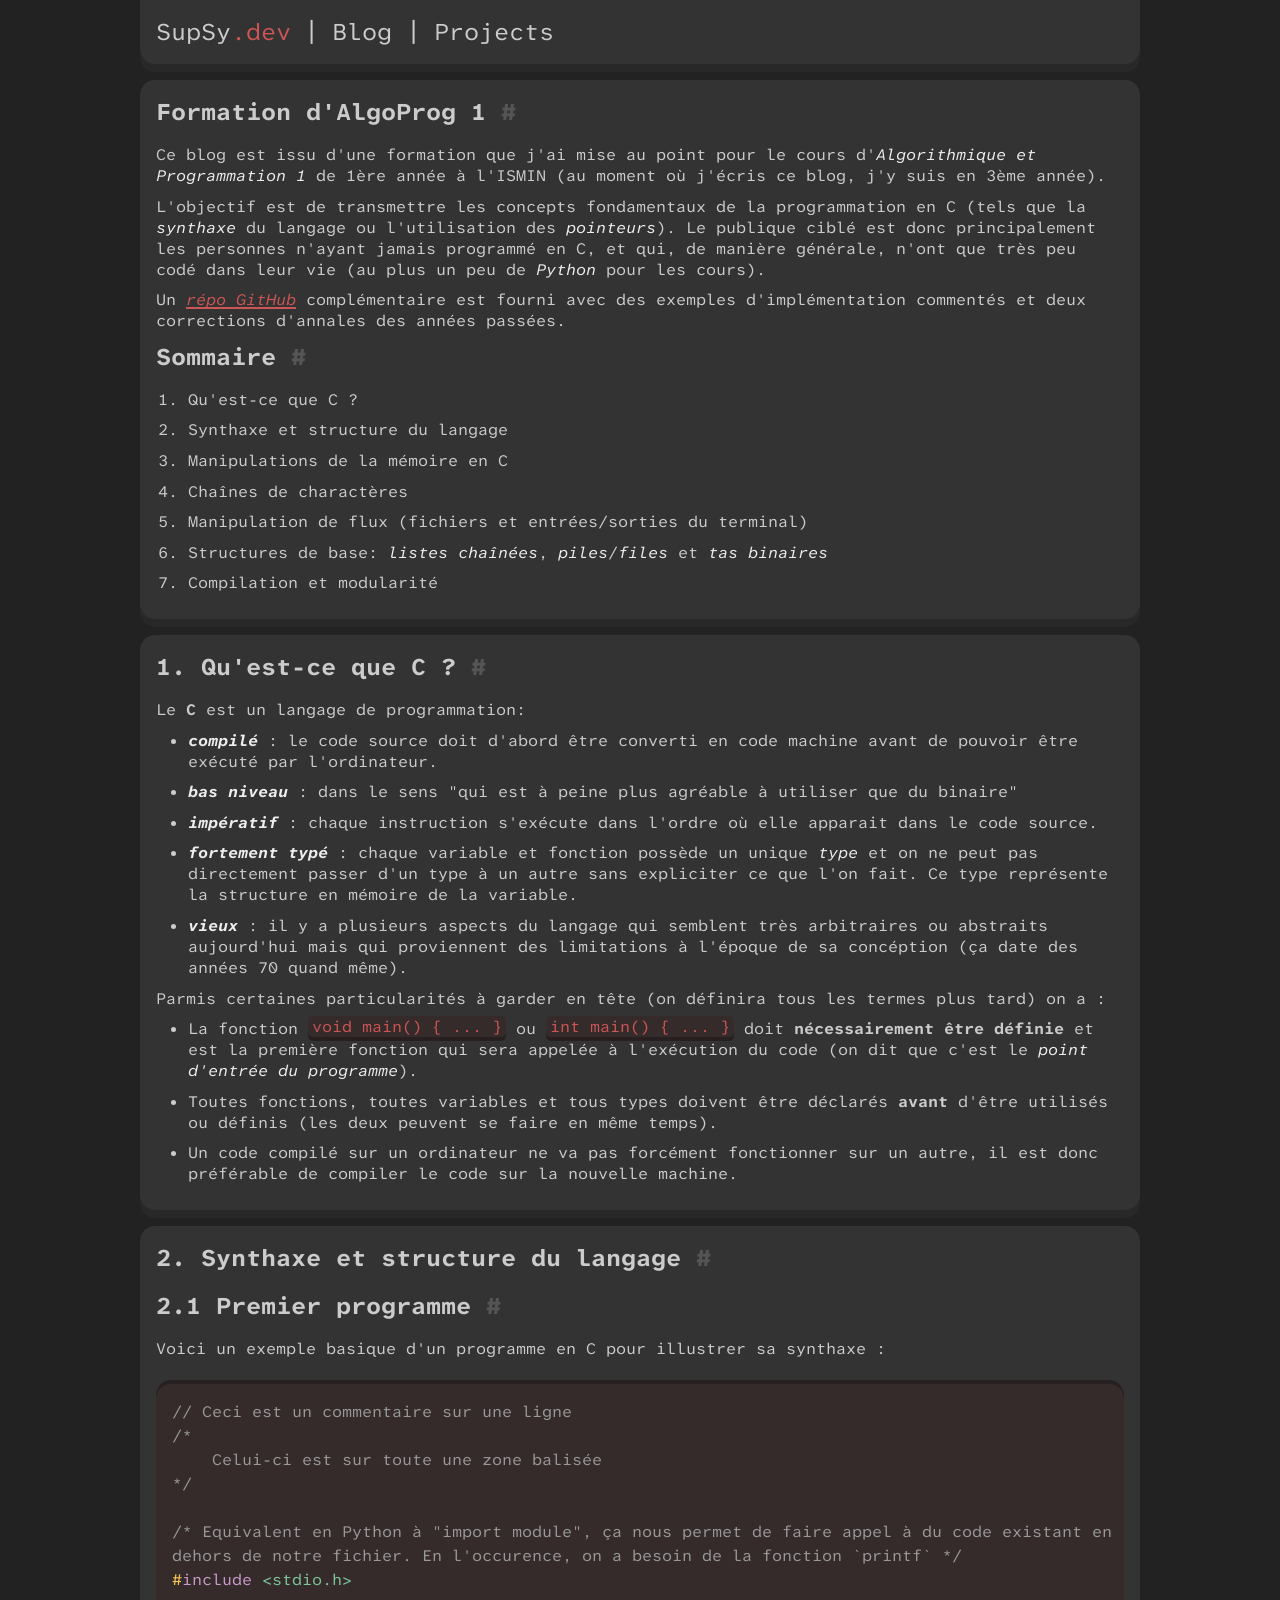
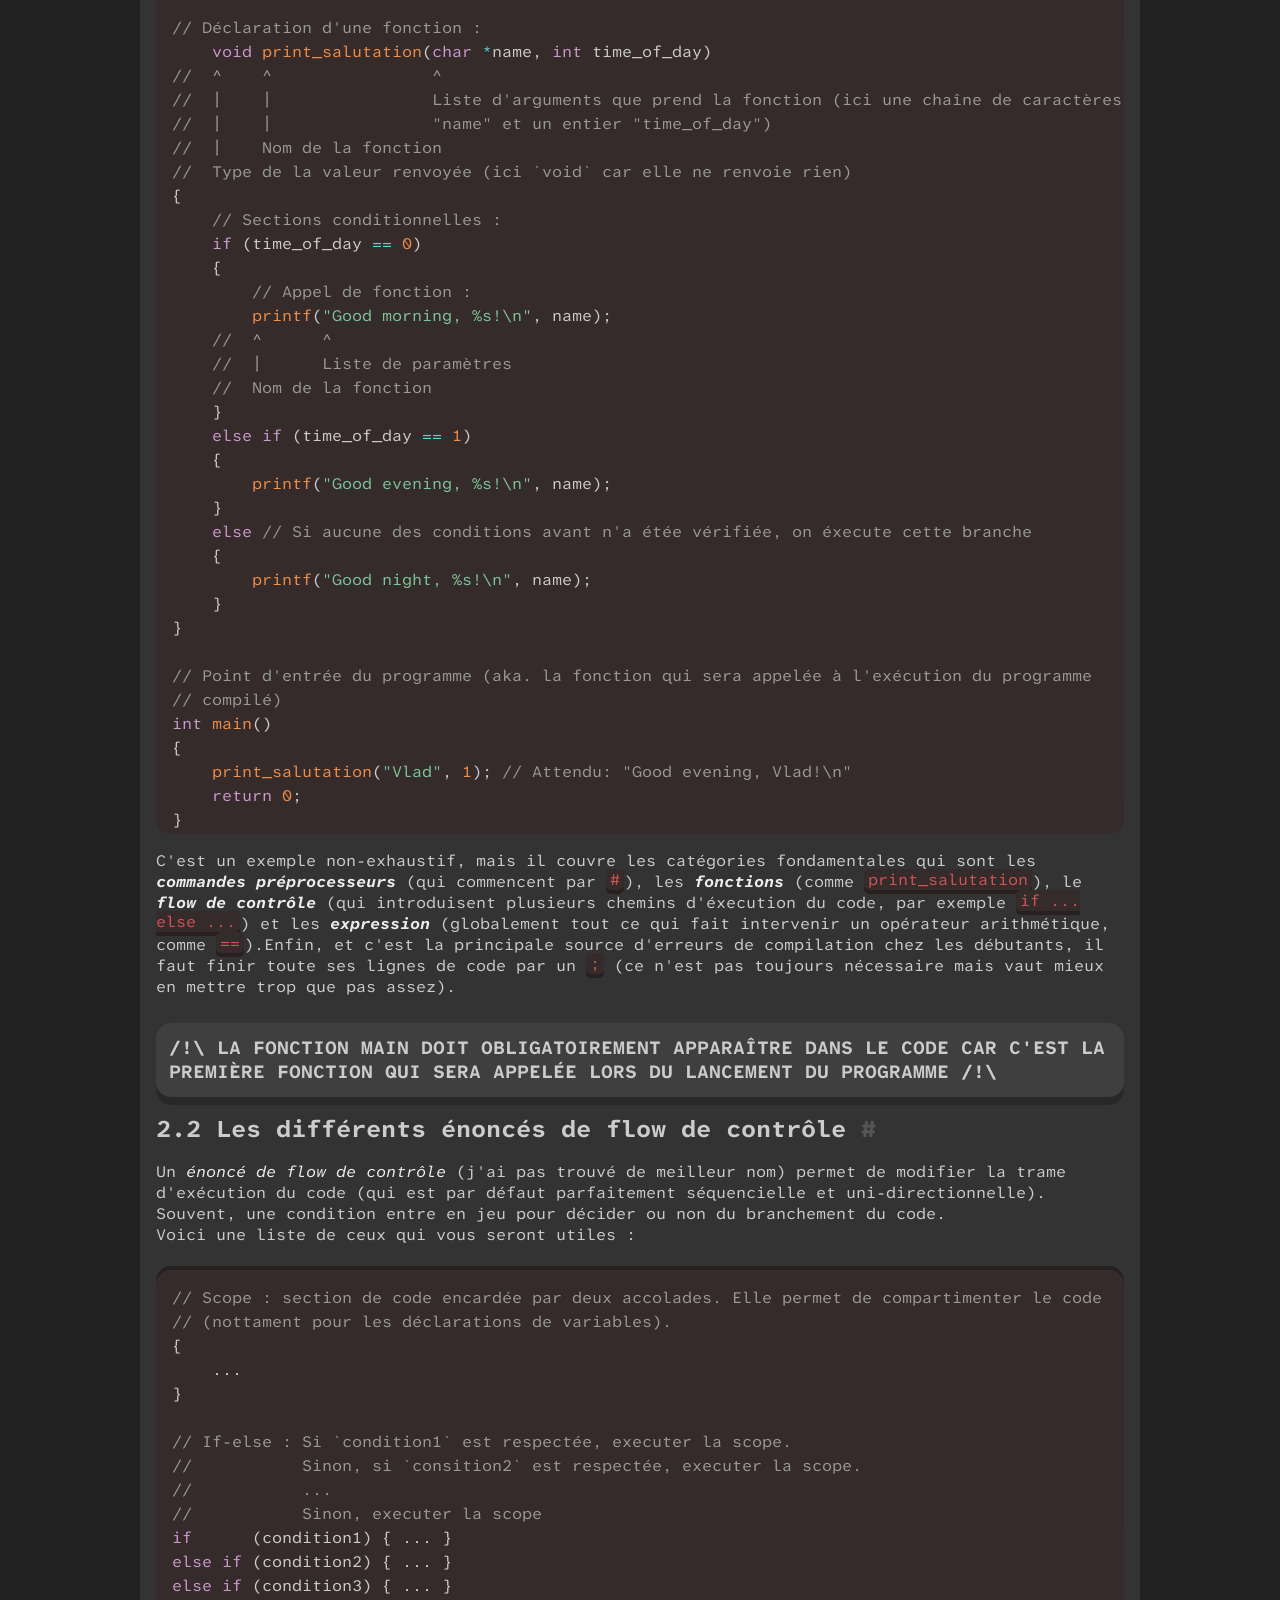
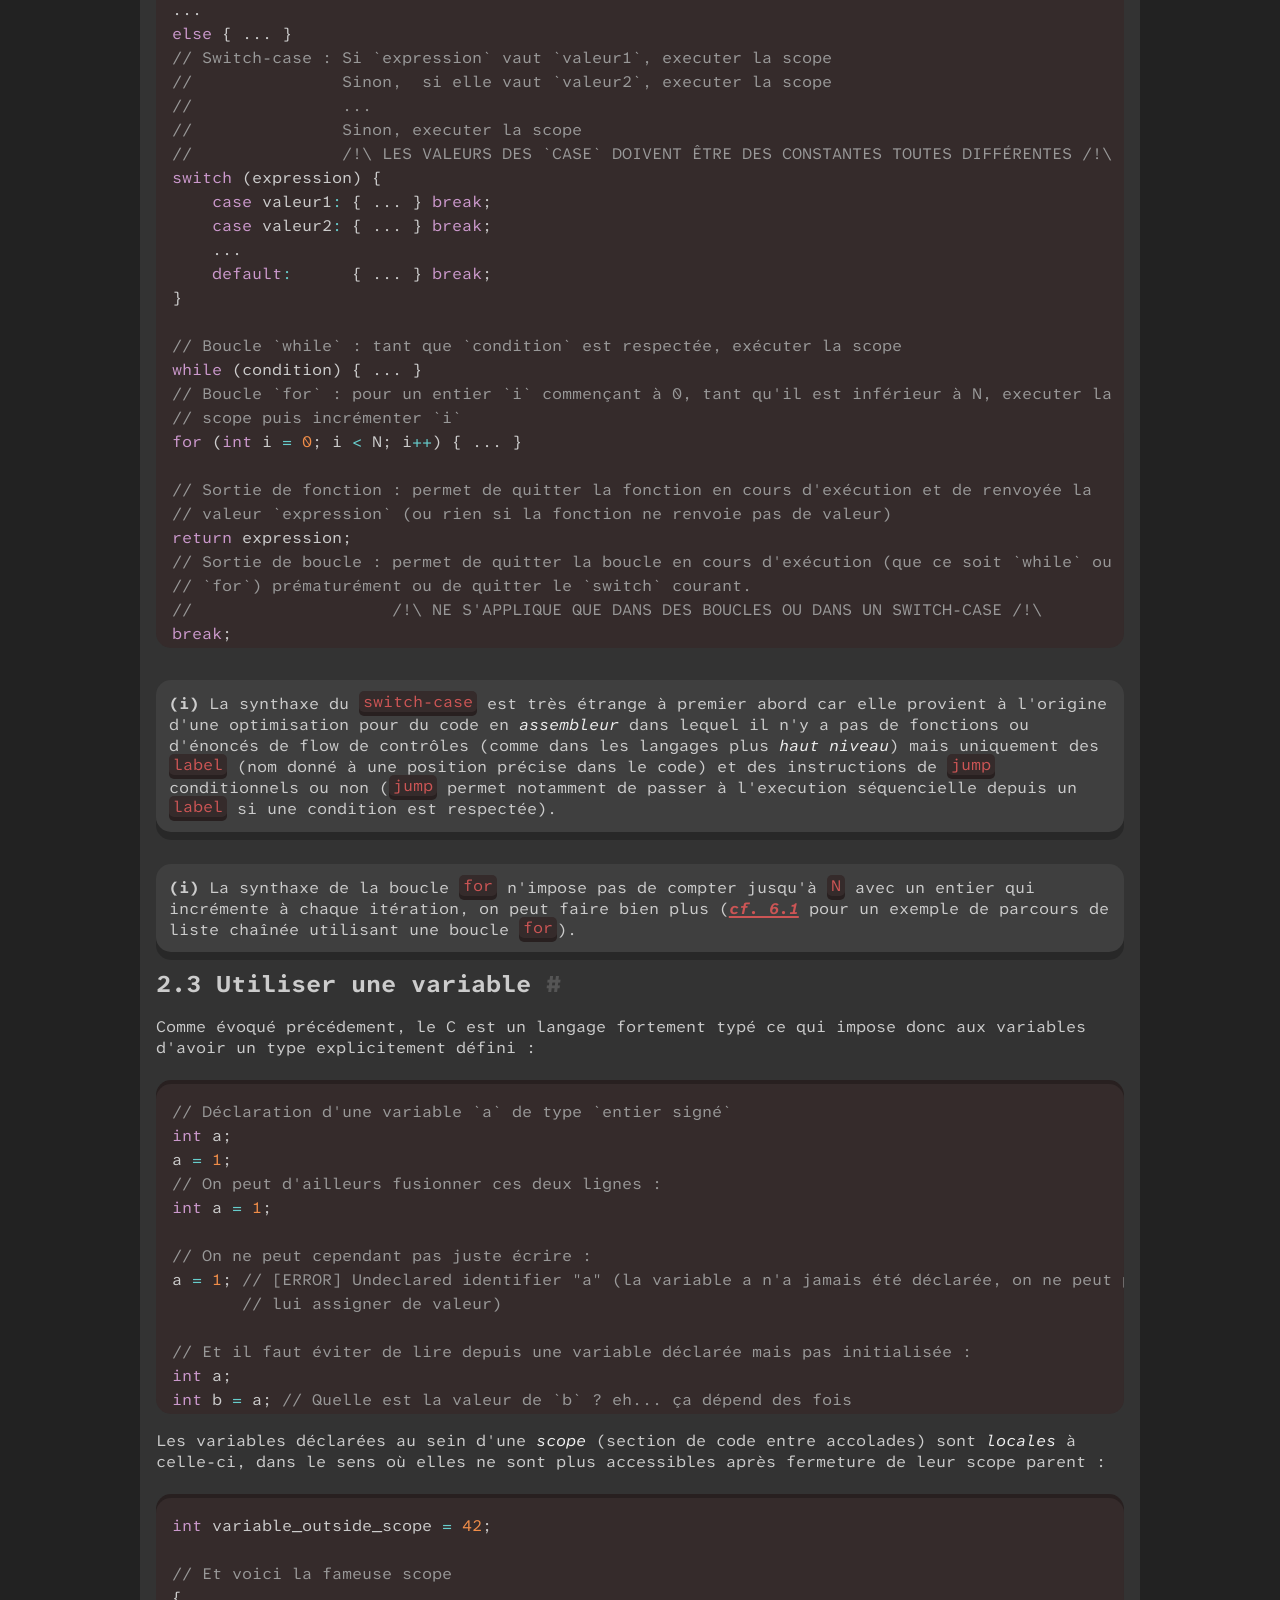
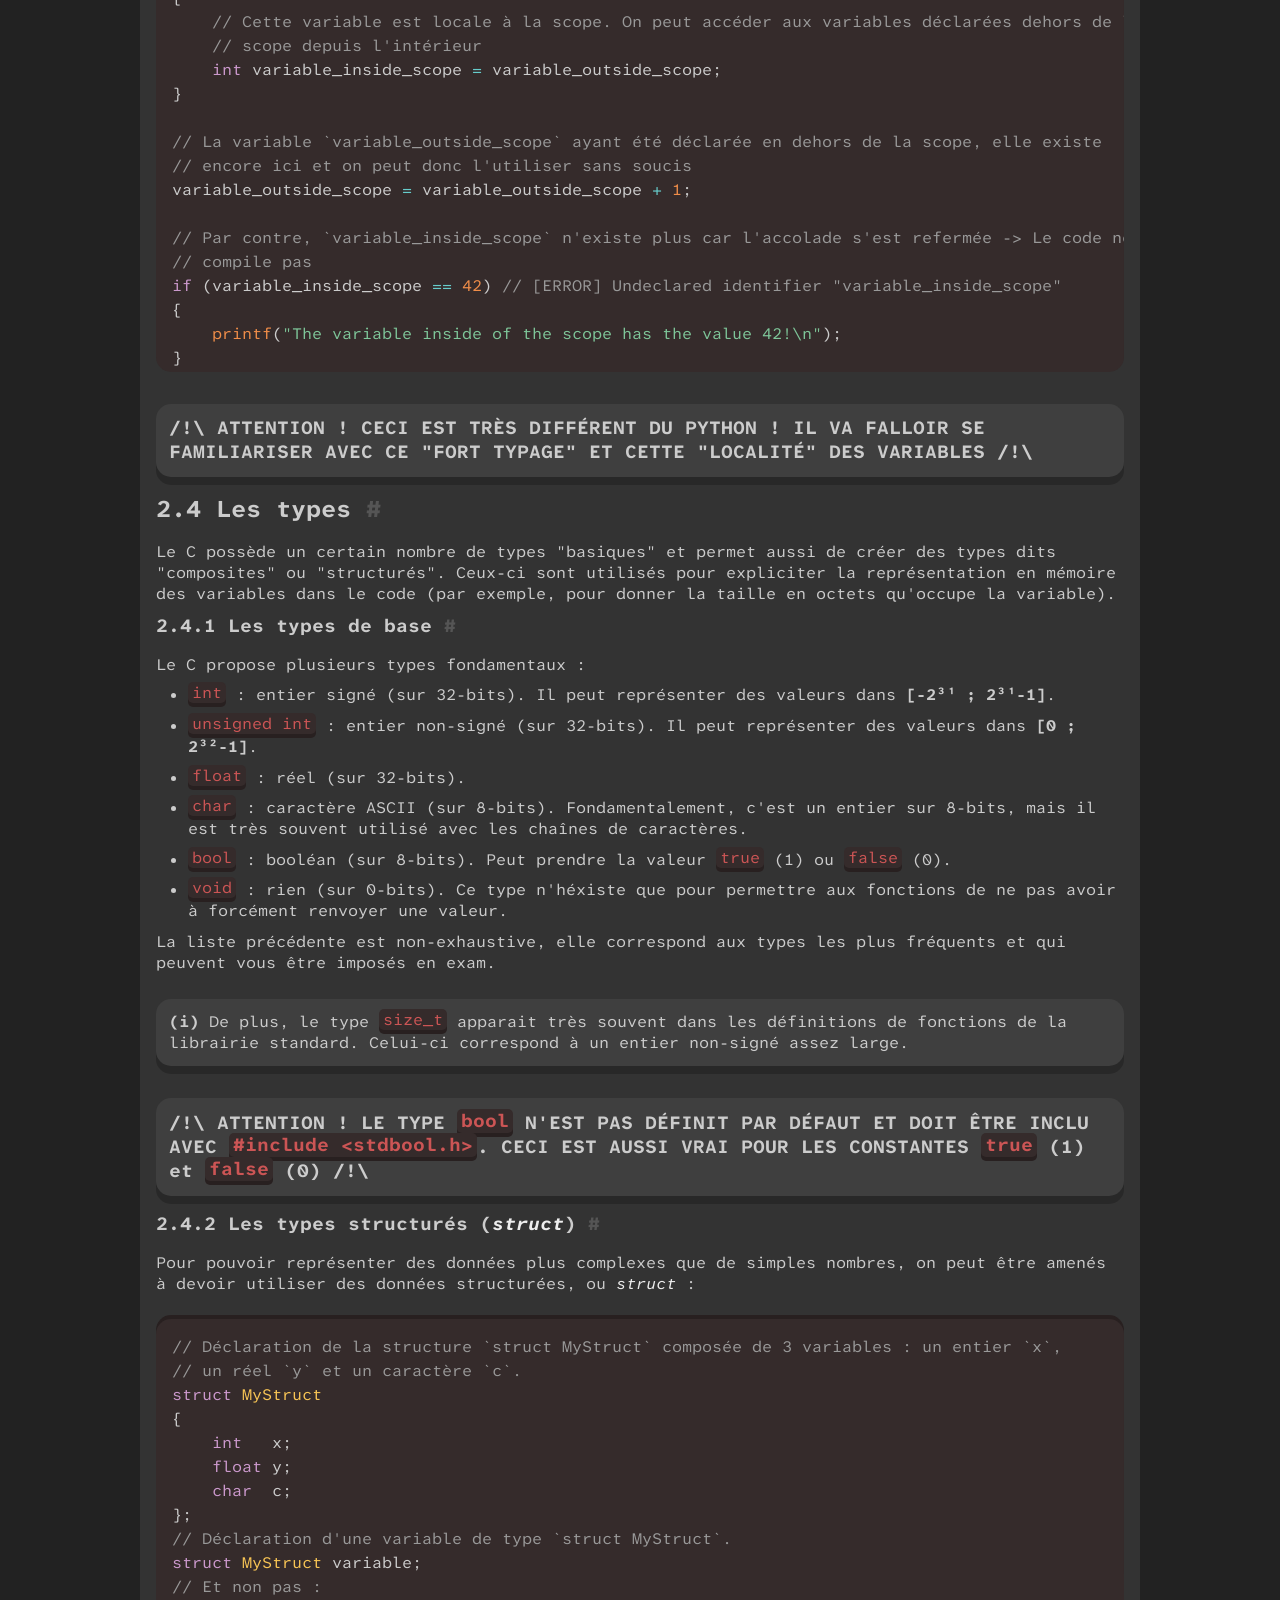
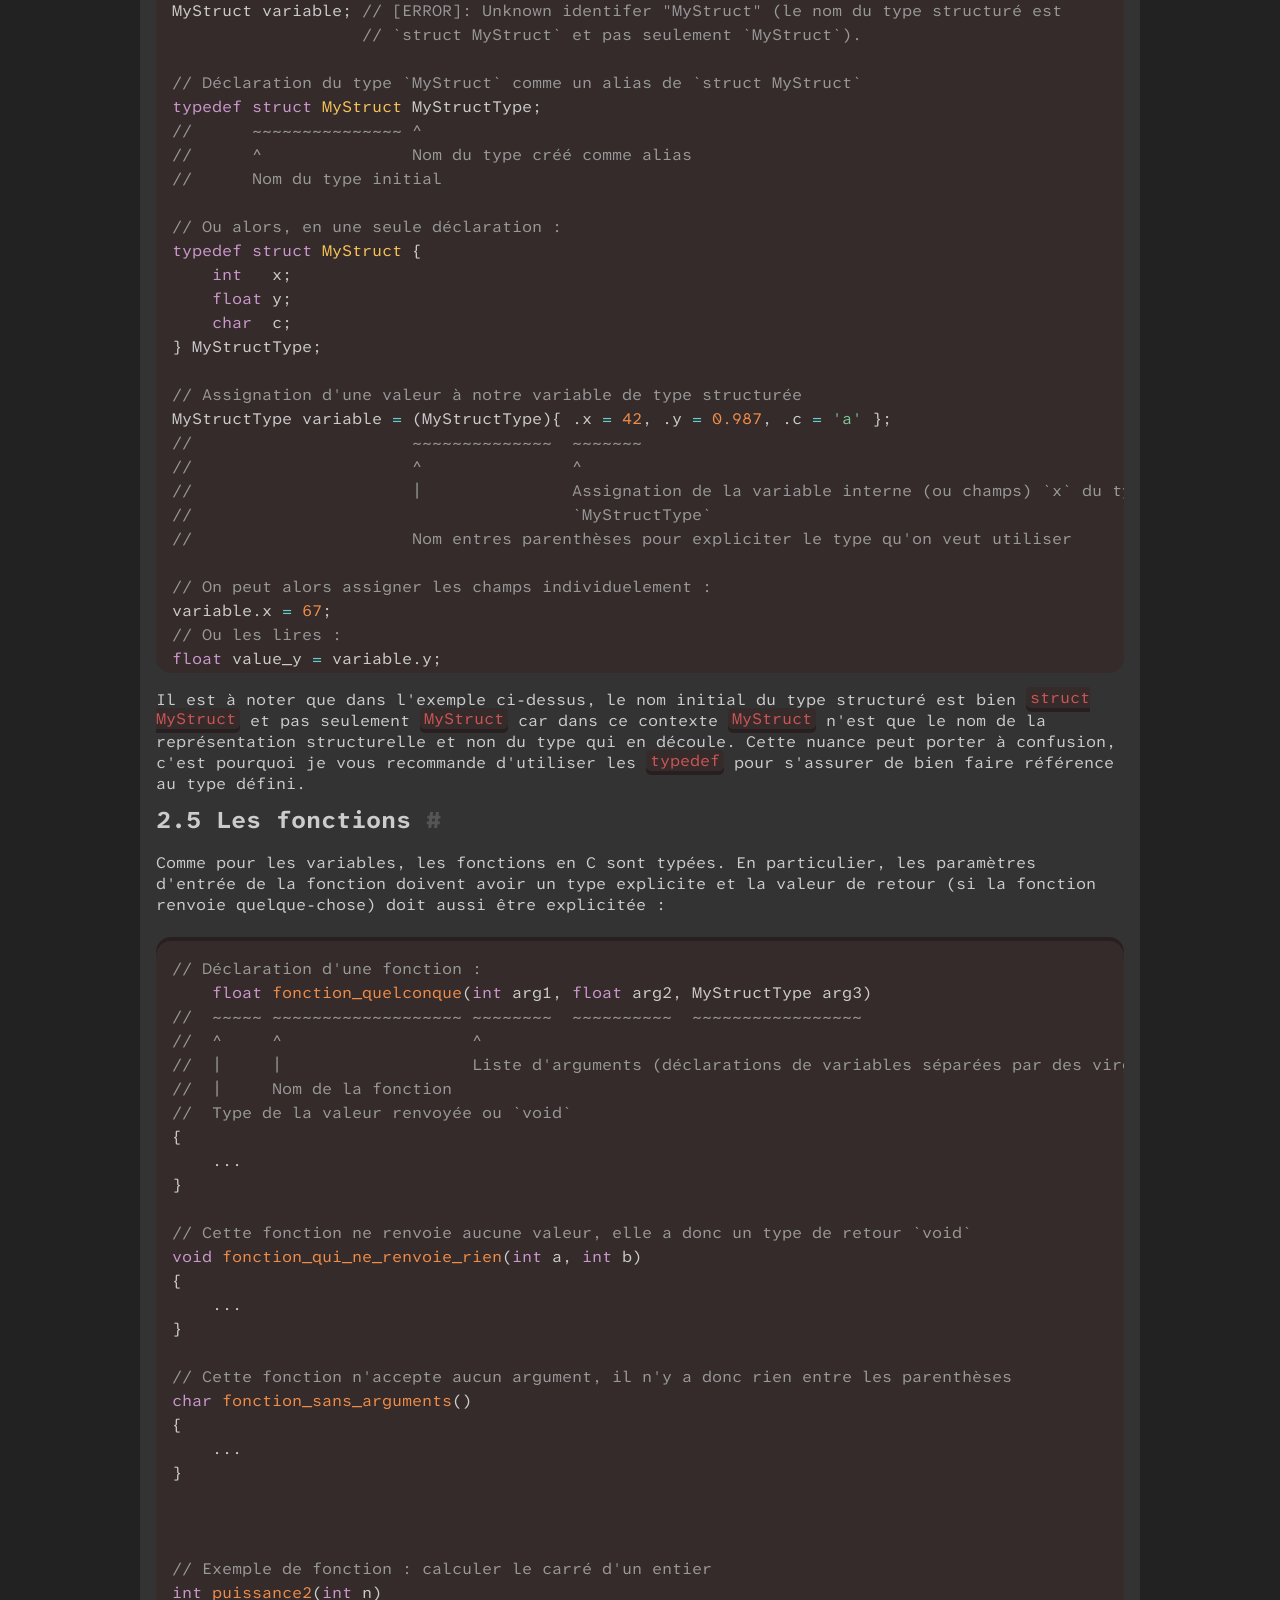
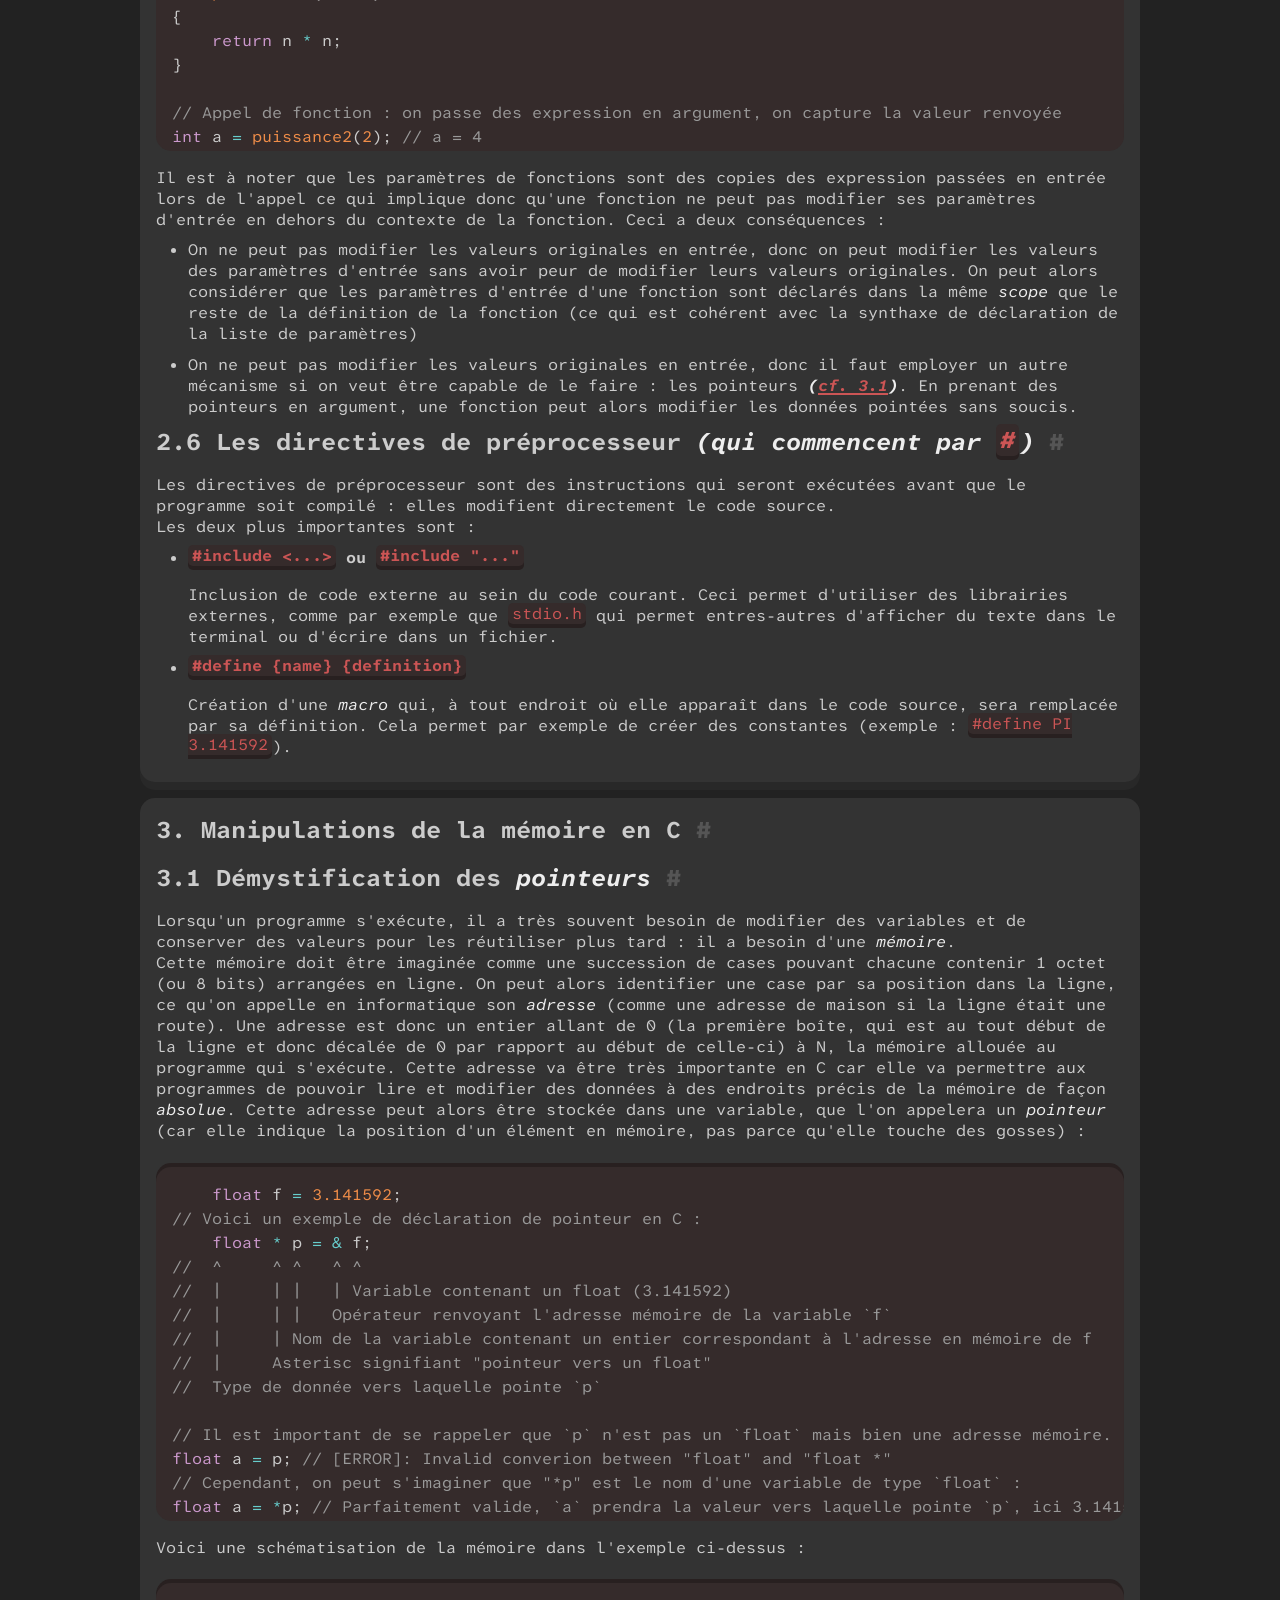
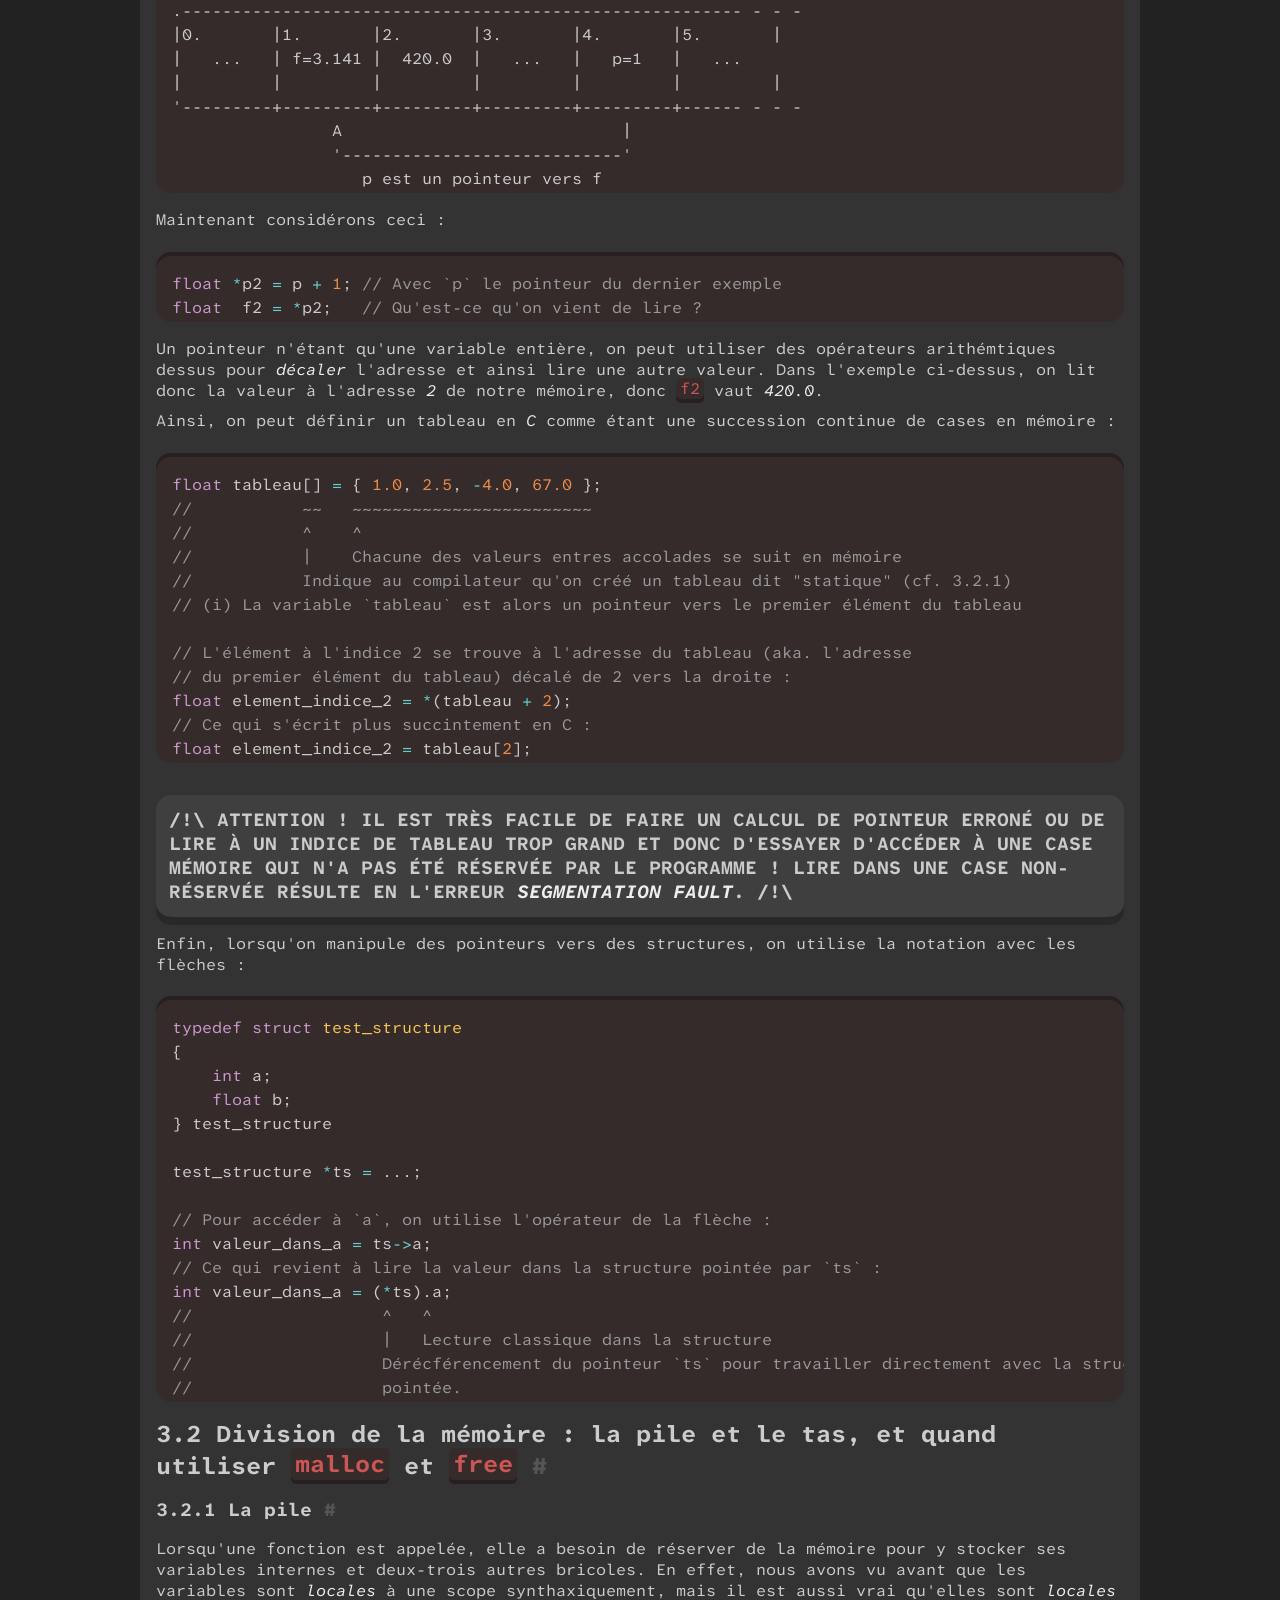
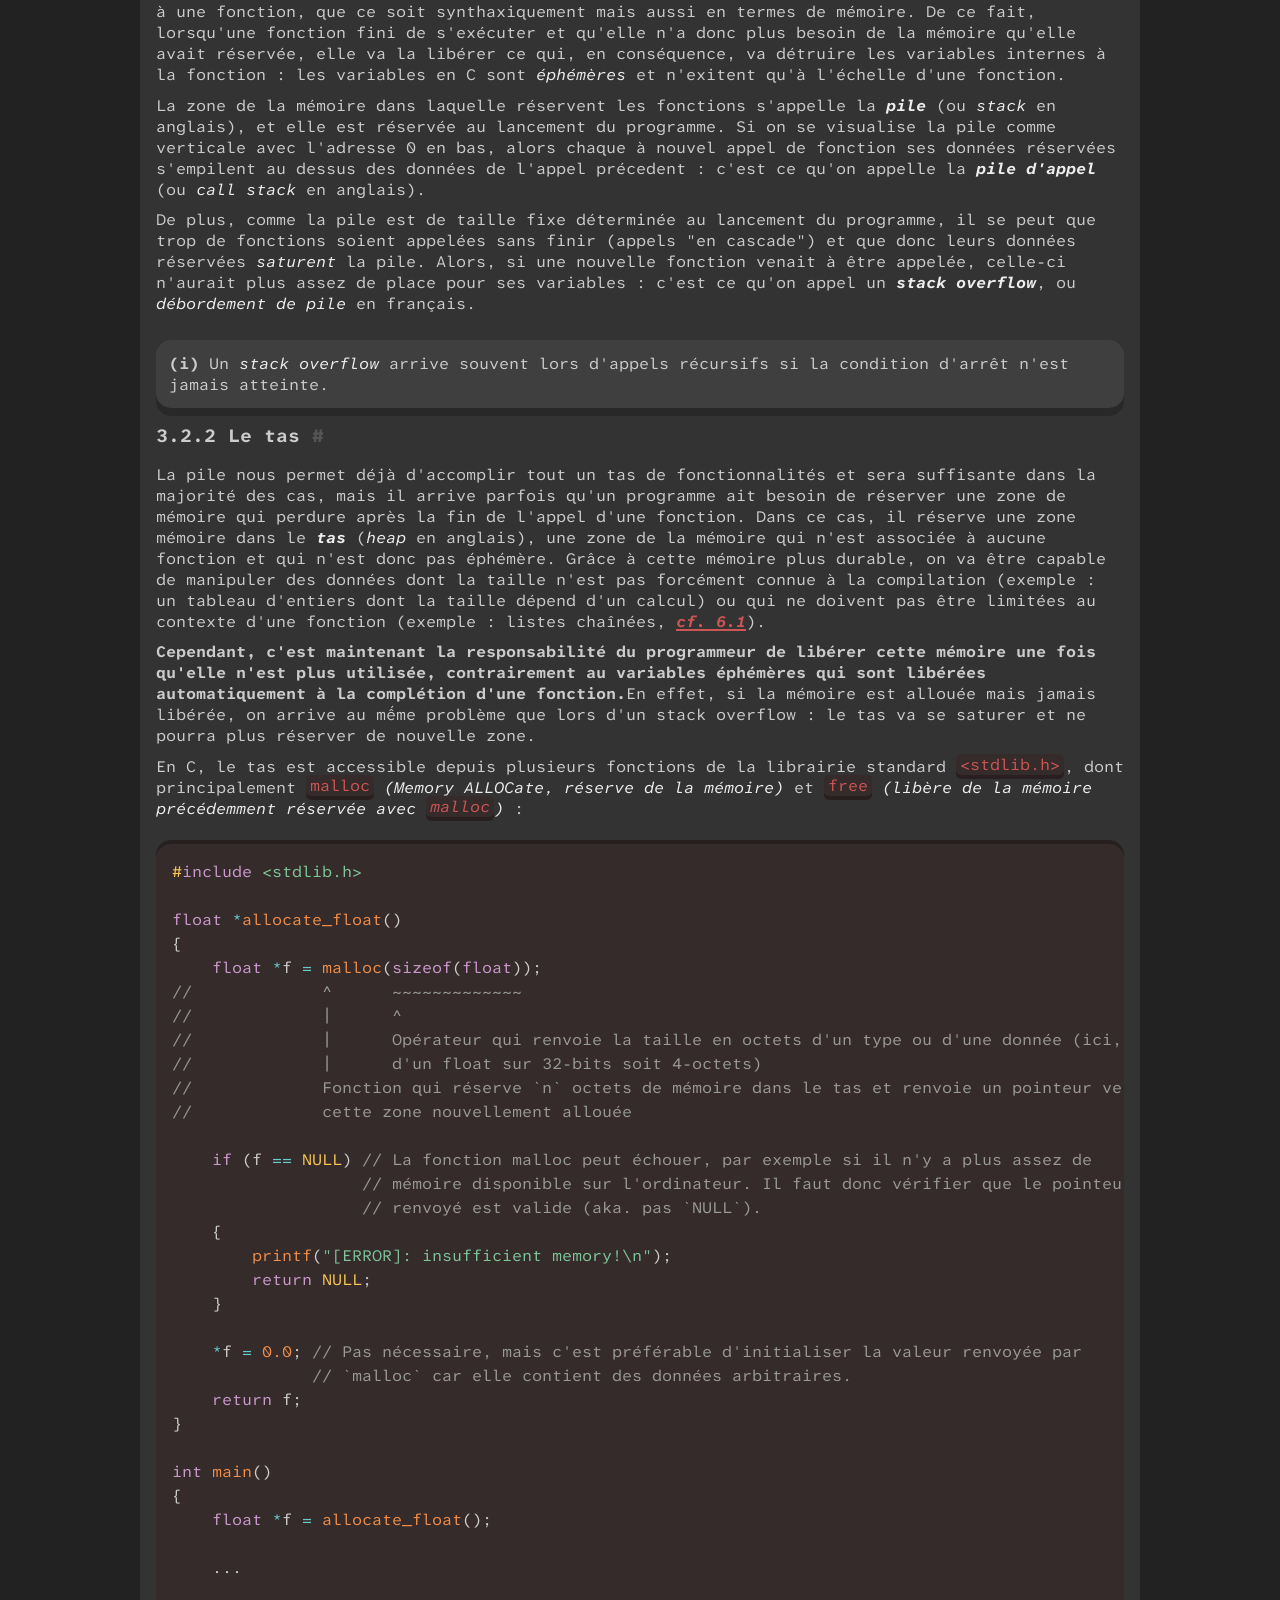
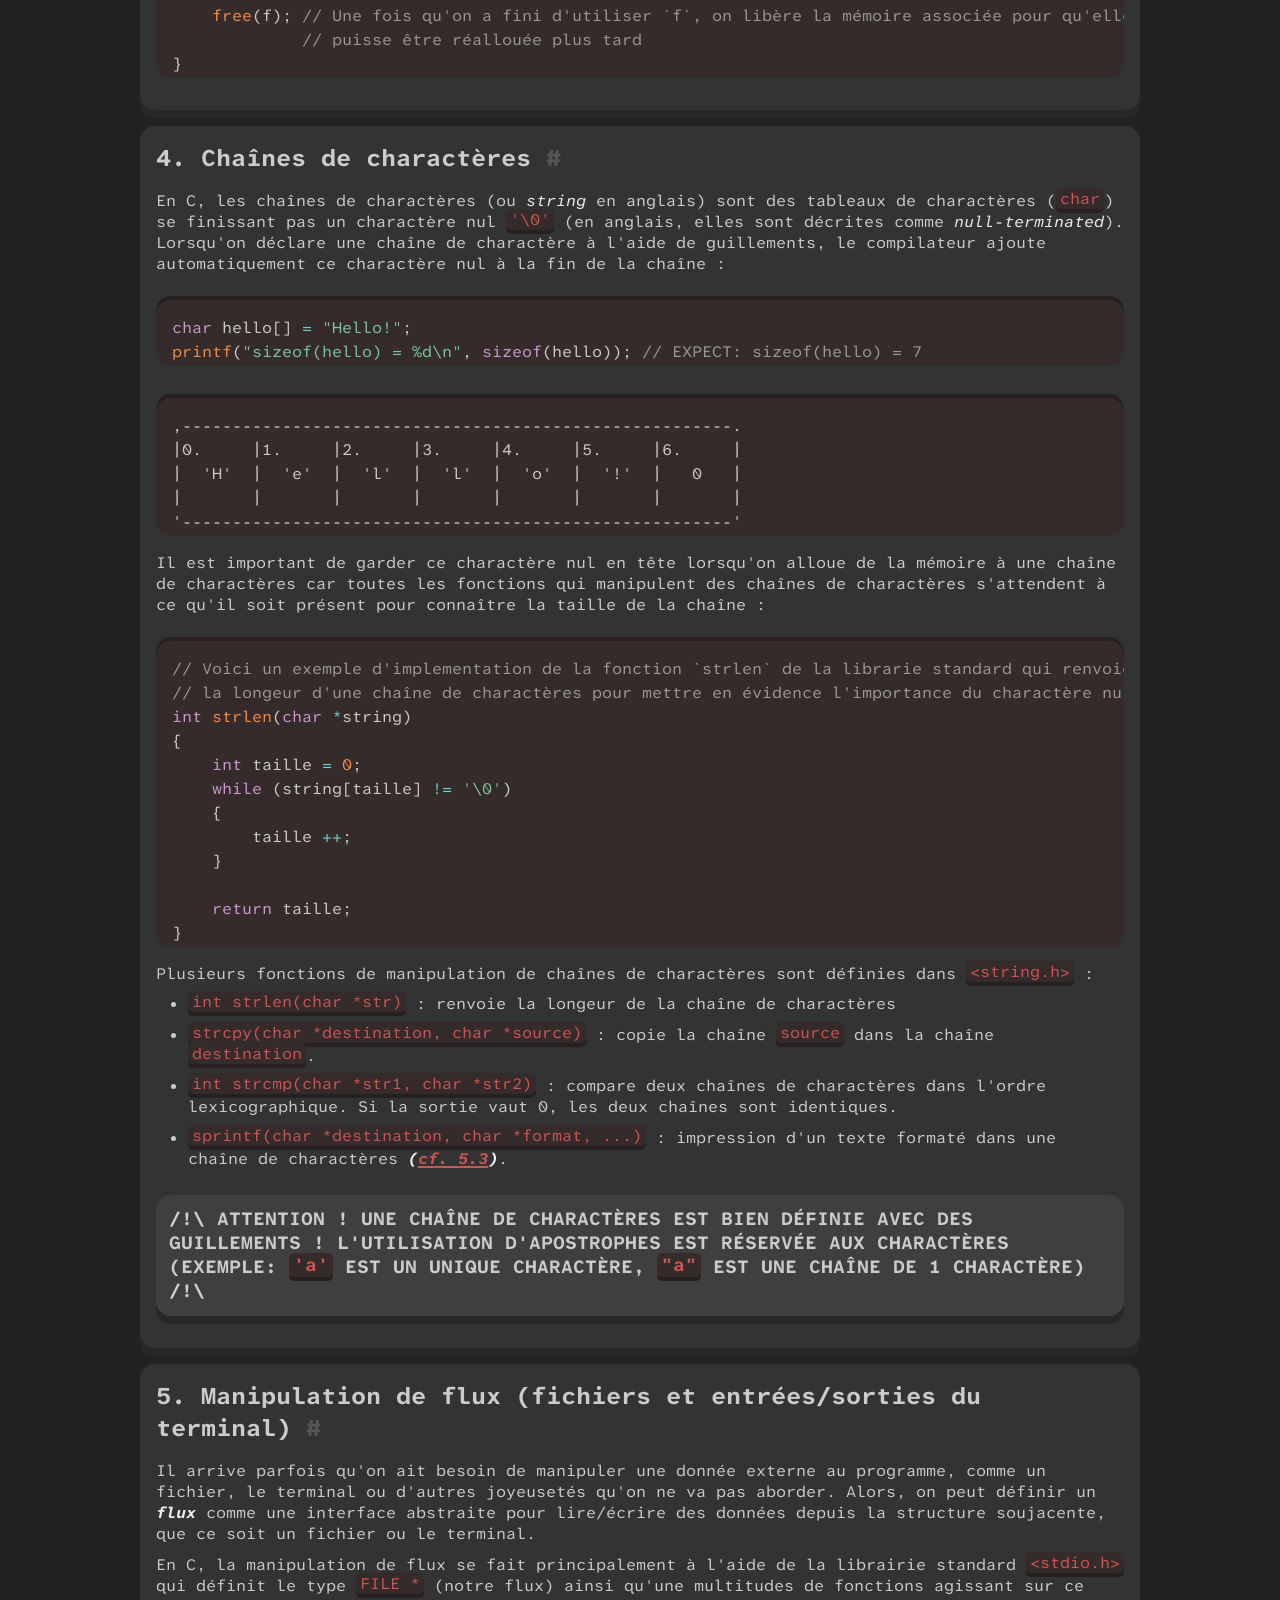
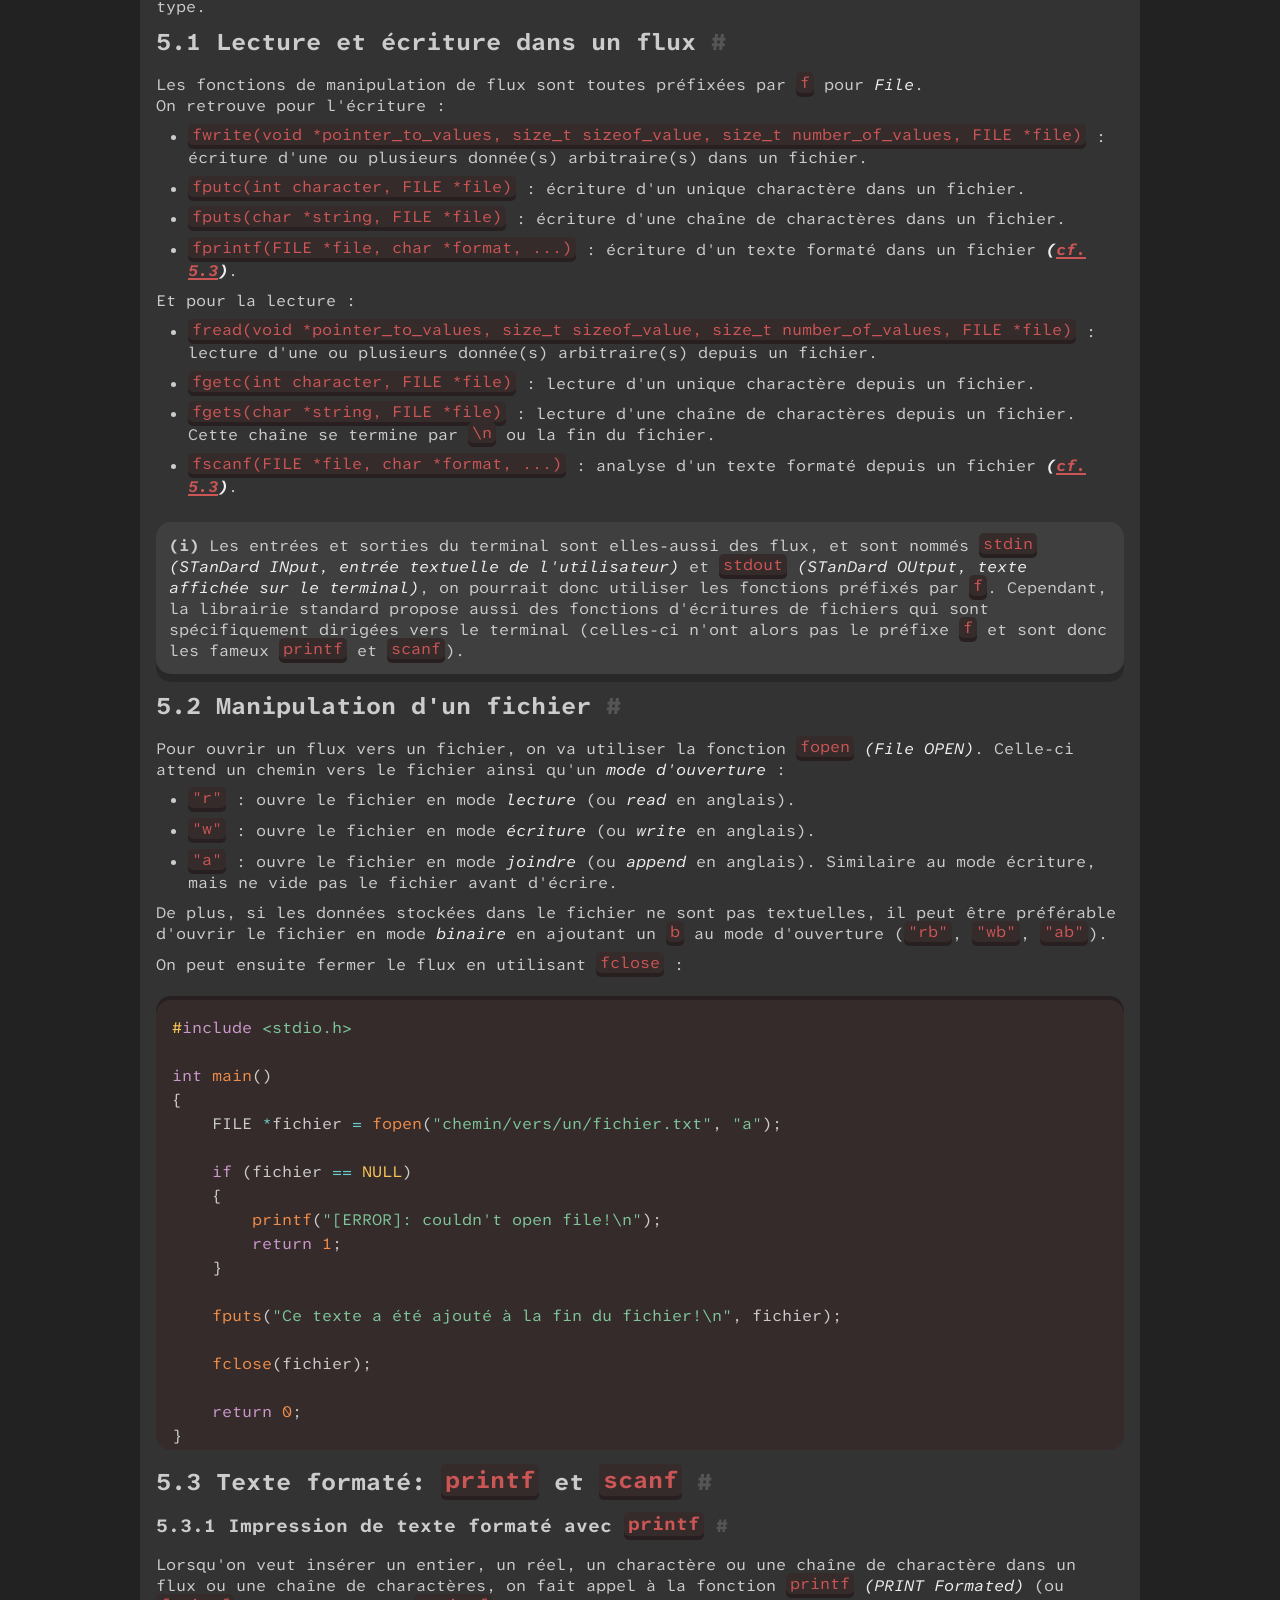
==== commit bd795f64: "GENERATE: - sbs.c: Added `publish` subcommand to allow for generation of html without modification o" ====
--- a/blogs/algo_prog1/index.html
+++ b/blogs/algo_prog1/index.html
@@ -362,10 +362,11 @@
 
 // Assignation d'une valeur à notre variable de type structurée
 MyStructType variable = (MyStructType){ .x = 42, .y = 0.987, .c = 'a' };
-//                  ~~~~~~~~~~  ~~~~~~~
-//                  ^           ^
-//                  |           Assignation de la variable interne (ou champs) `x` du type `MyStruct`
-//                  Nom entres parenthèses pour expliciter le type qu'on veut utiliser
+//                      ~~~~~~~~~~~~~~  ~~~~~~~
+//                      ^               ^
+//                      |               Assignation de la variable interne (ou champs) `x` du type
+//                                      `MyStructType`
+//                      Nom entres parenthèses pour expliciter le type qu'on veut utiliser
 
 // On peut alors assigner les champs individuelement :
 variable.x = 67;
